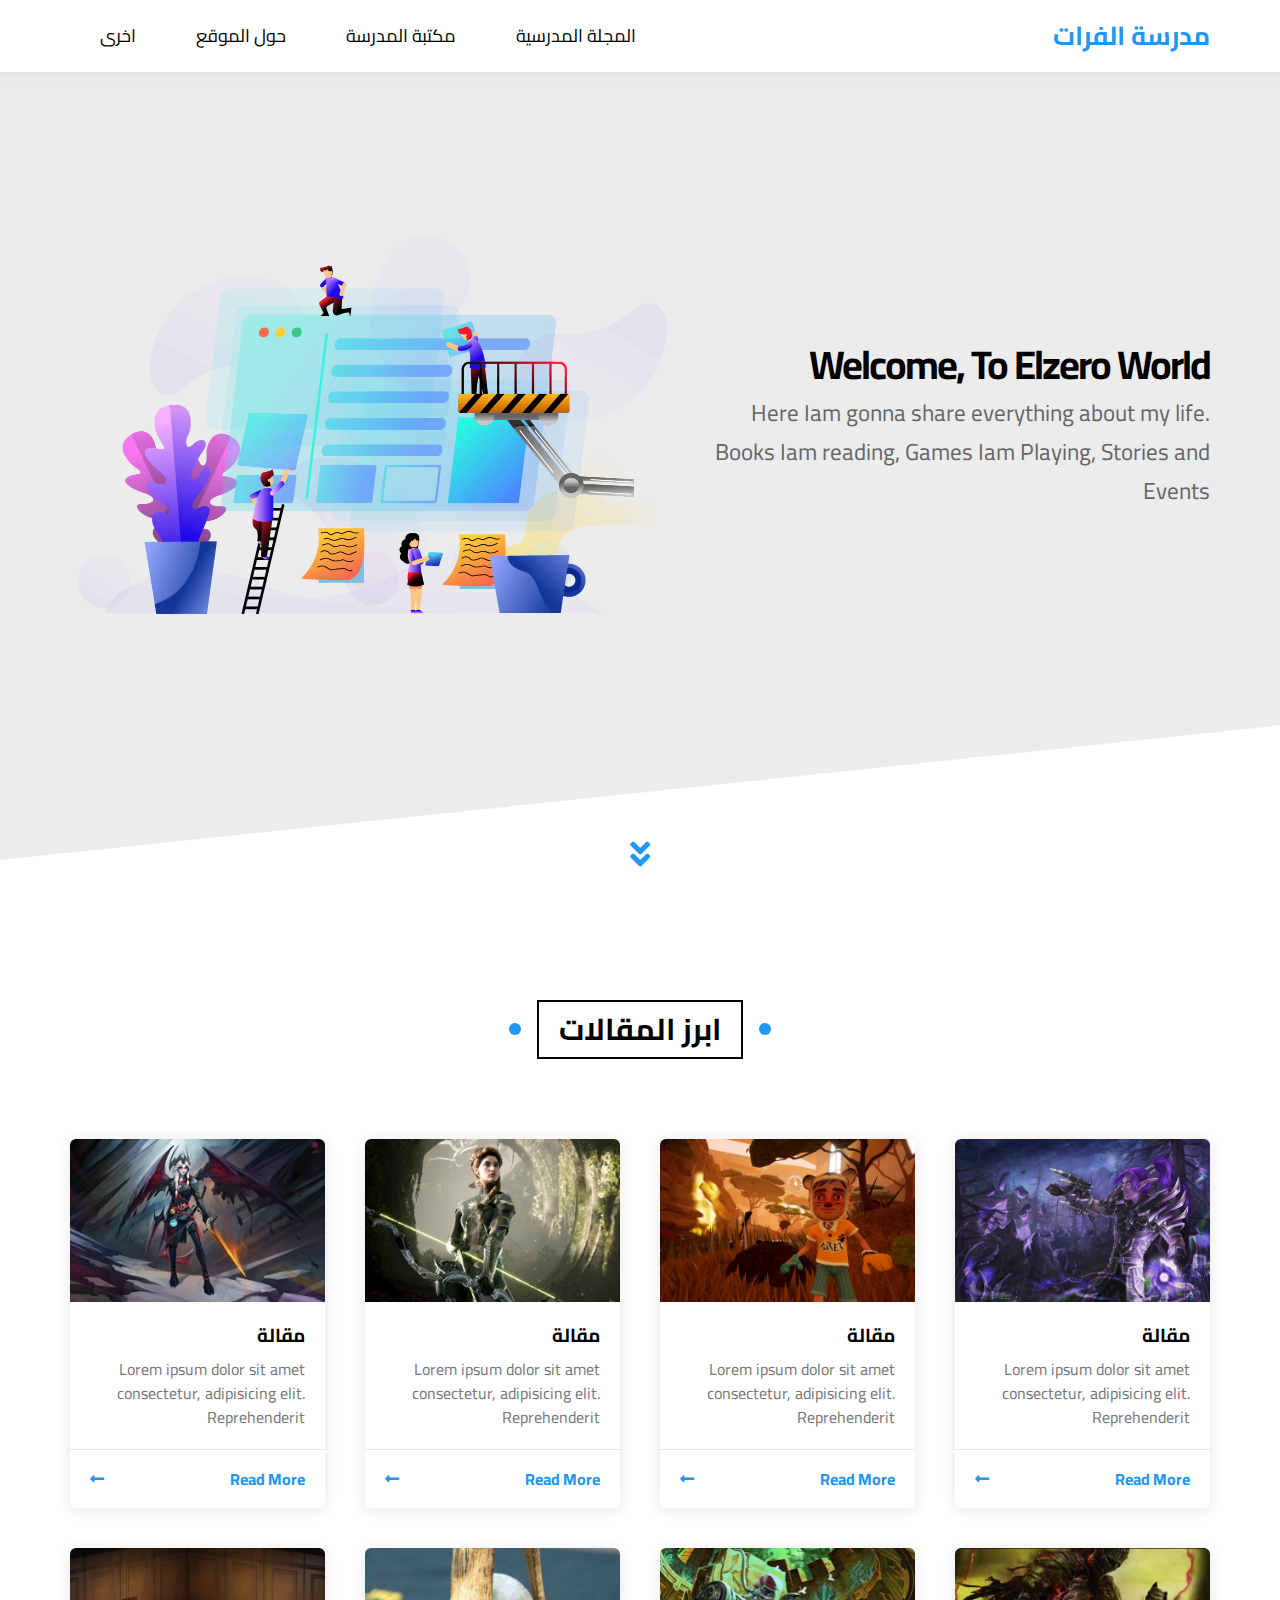
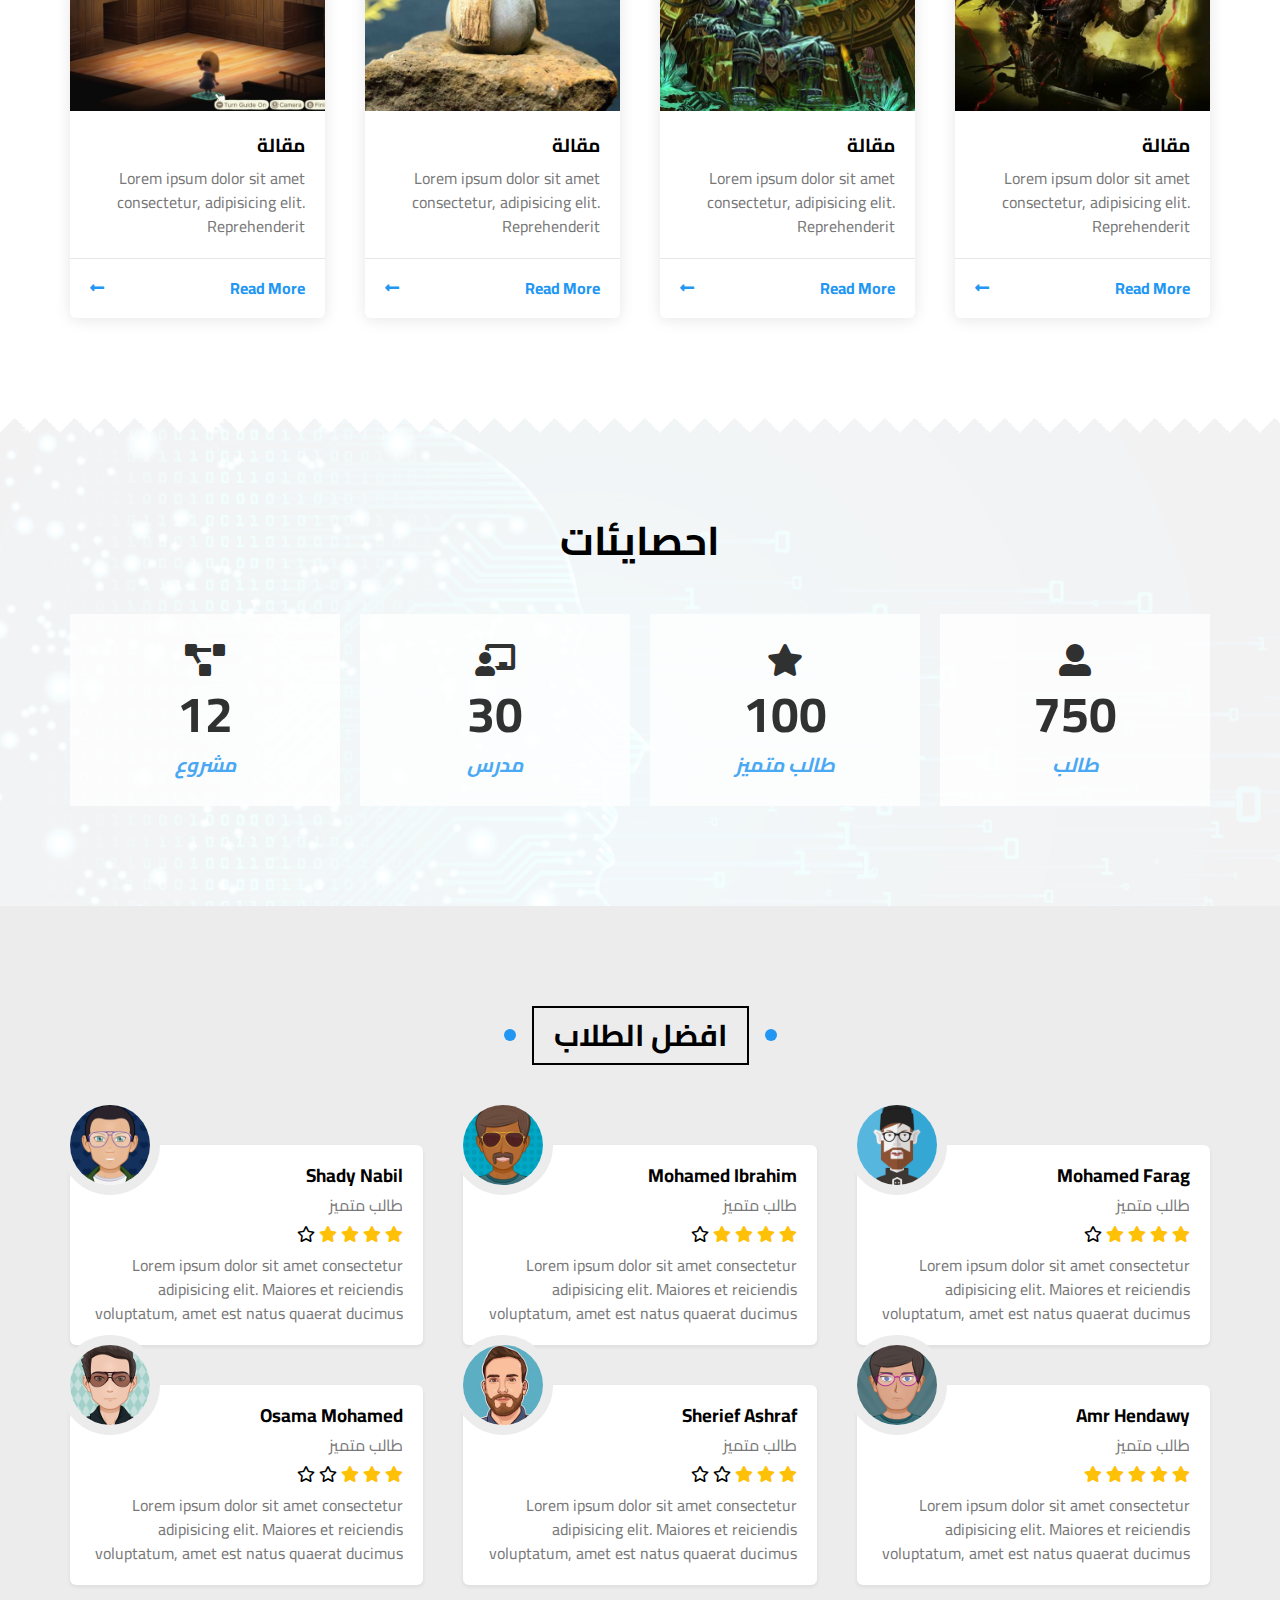
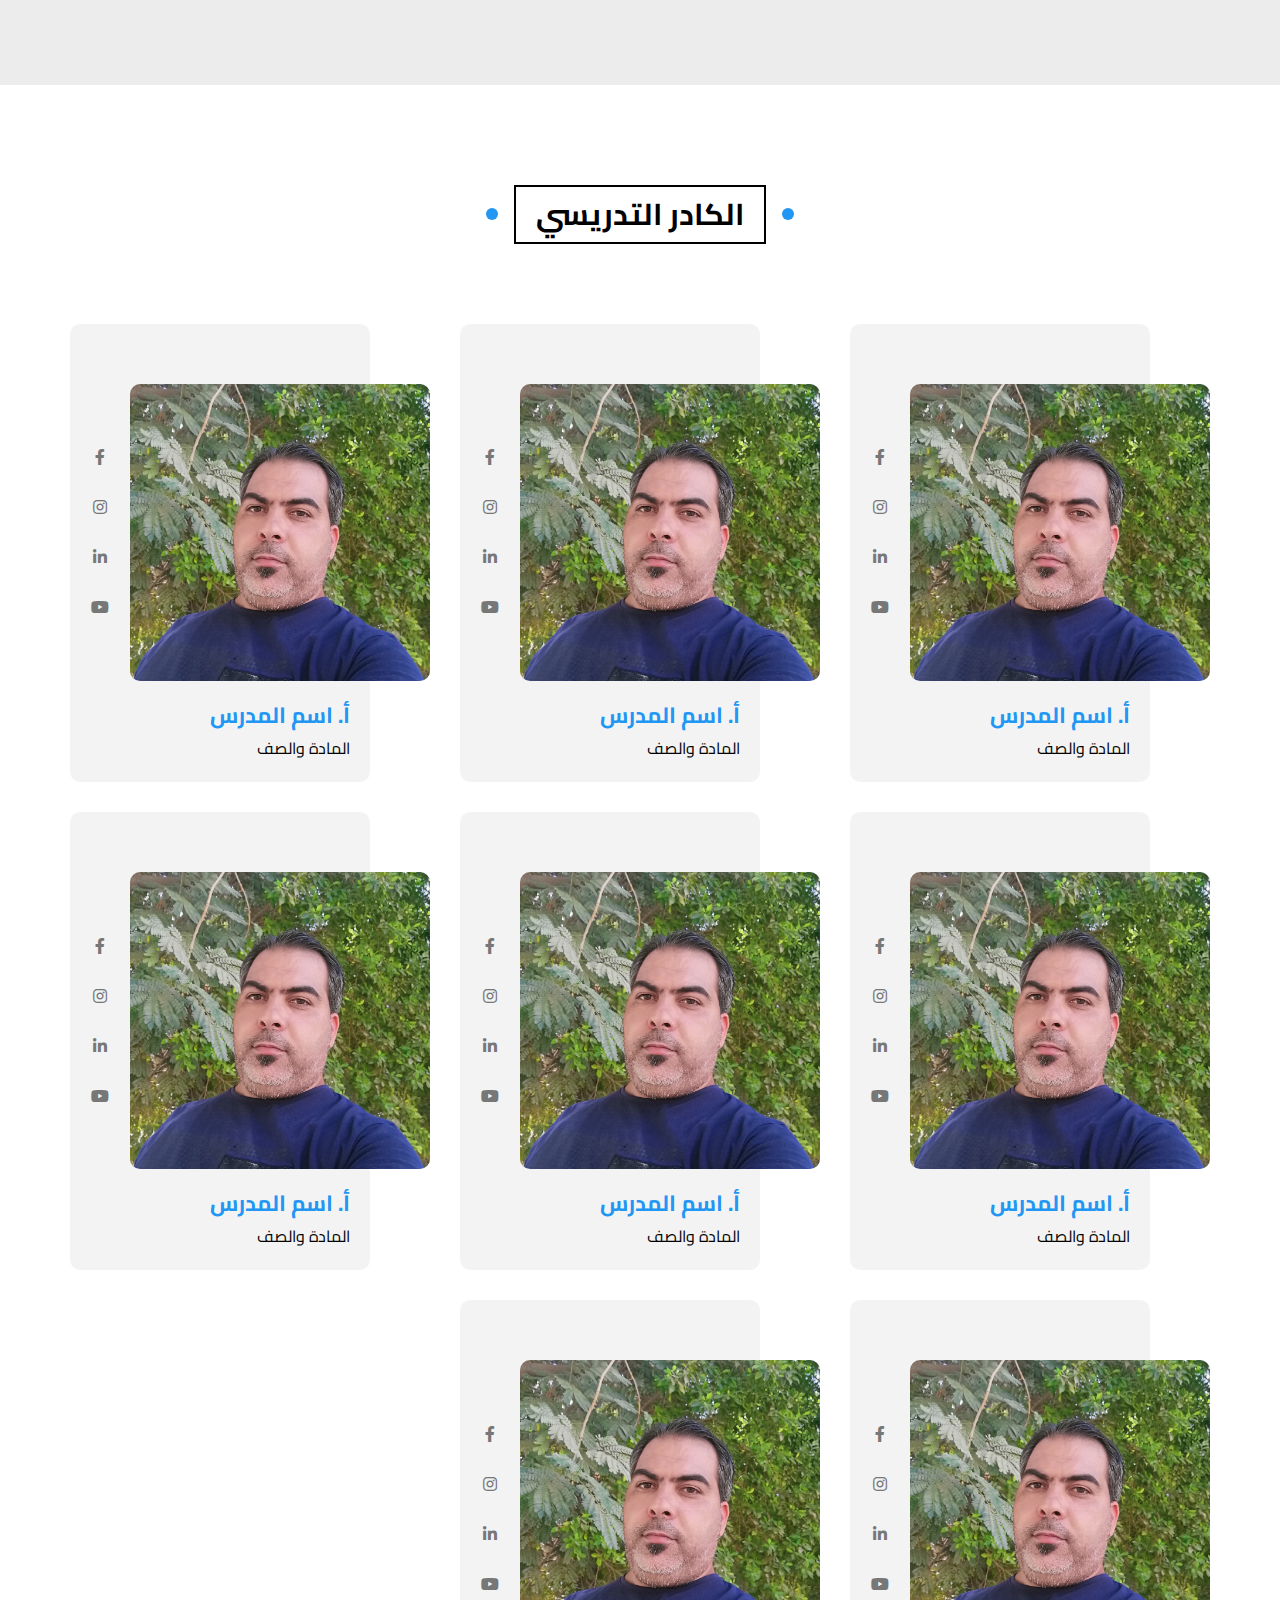
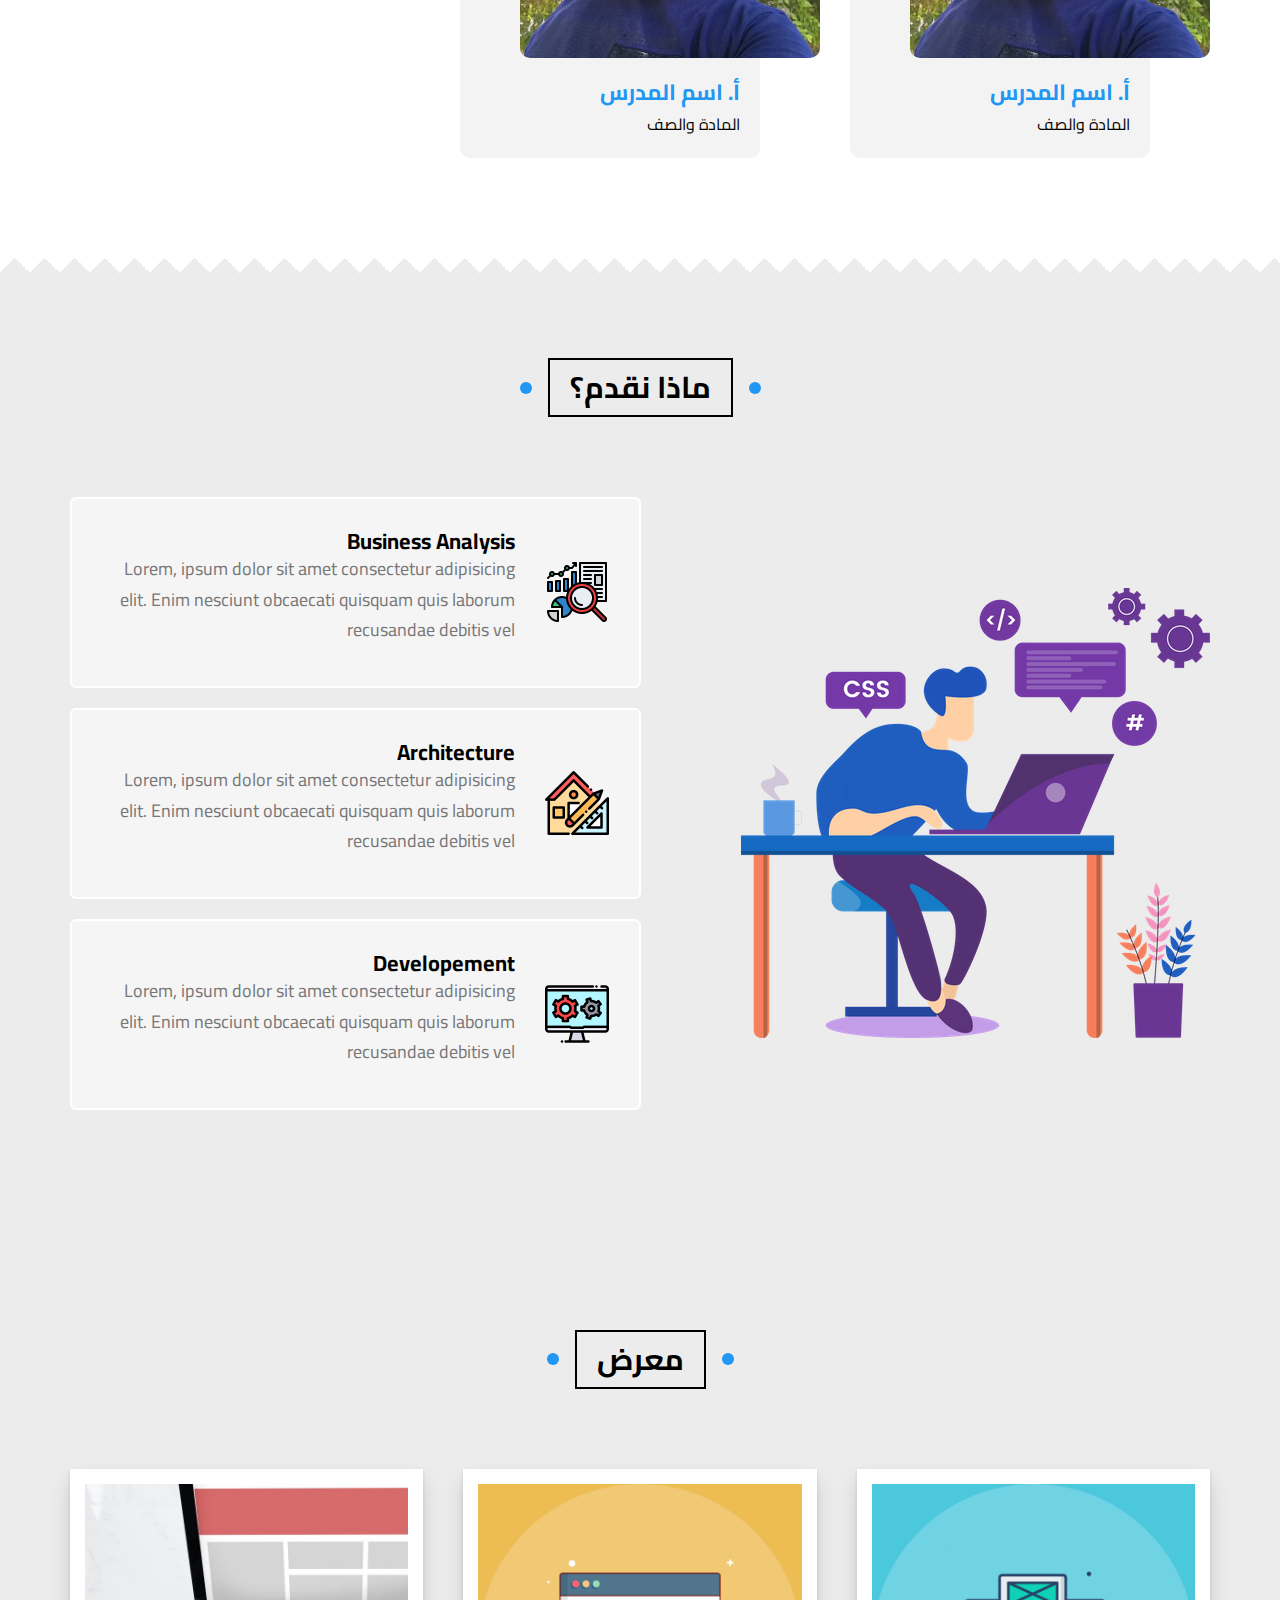
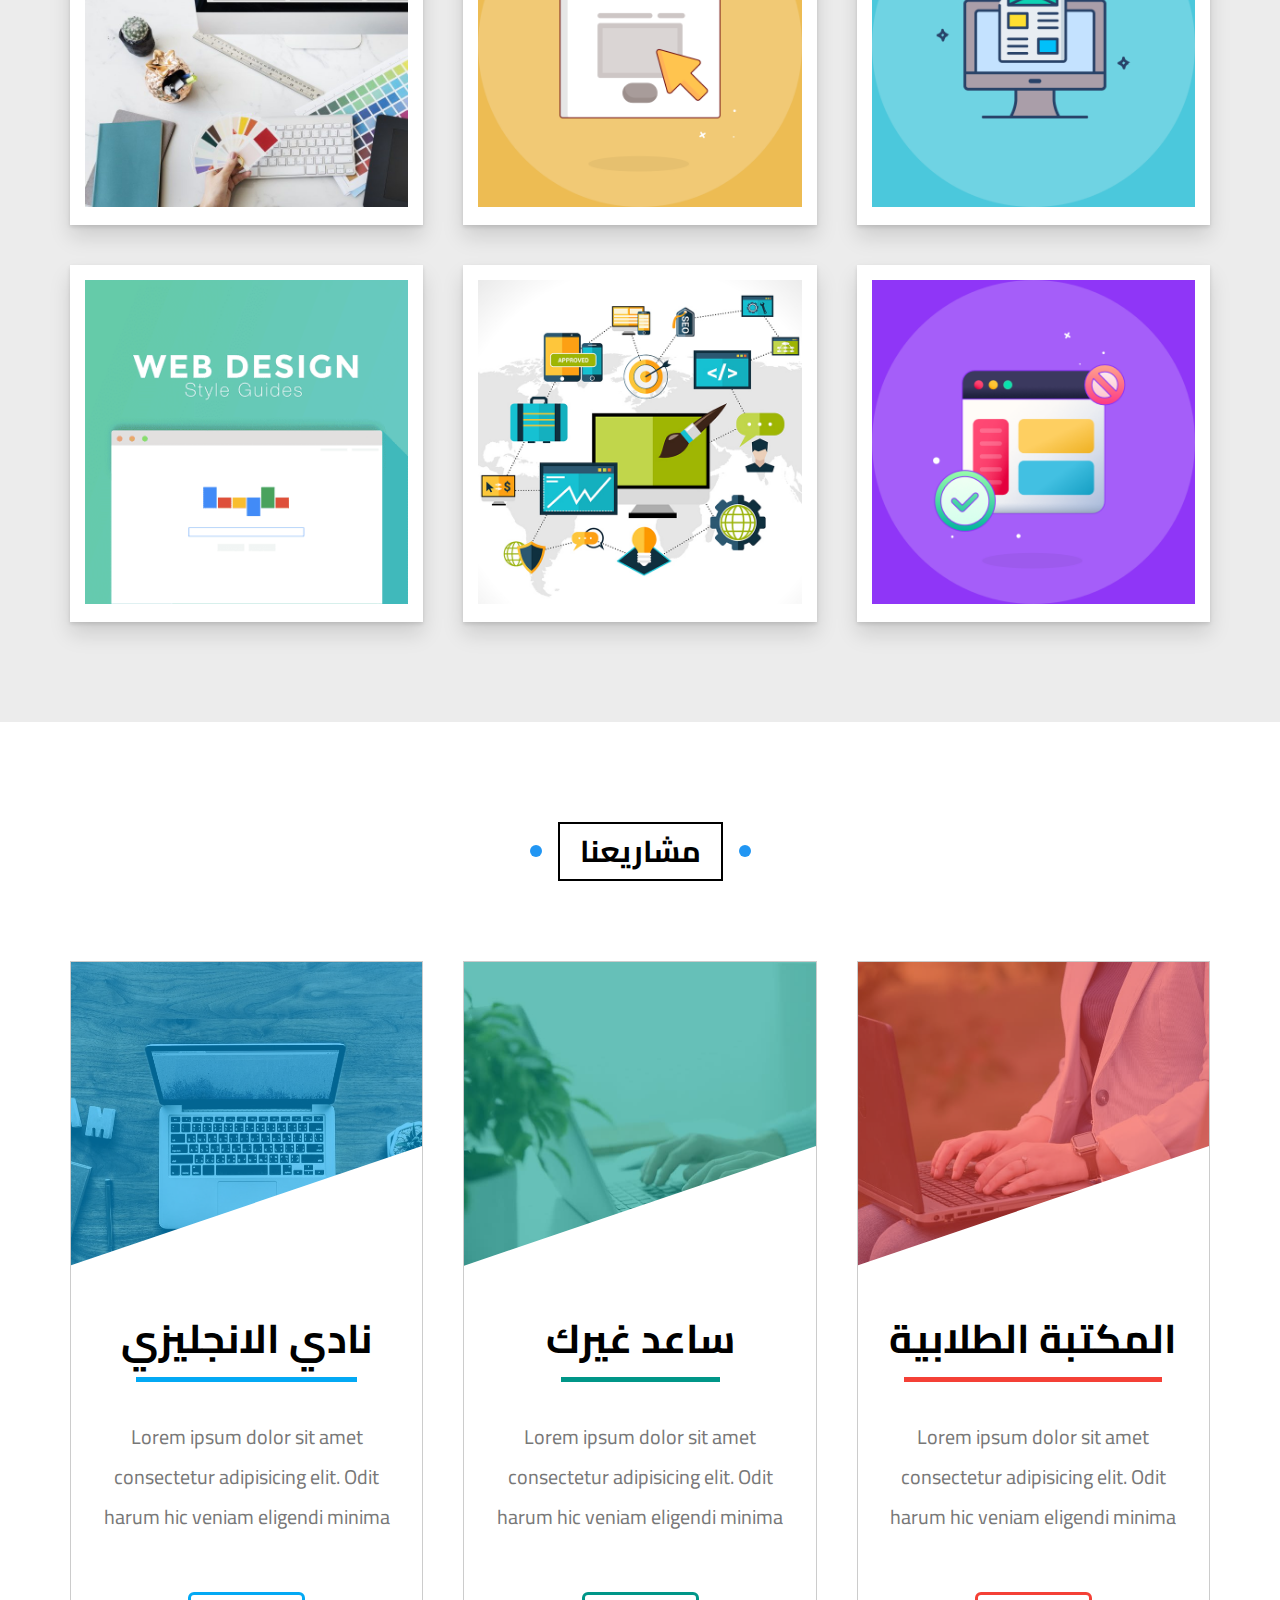
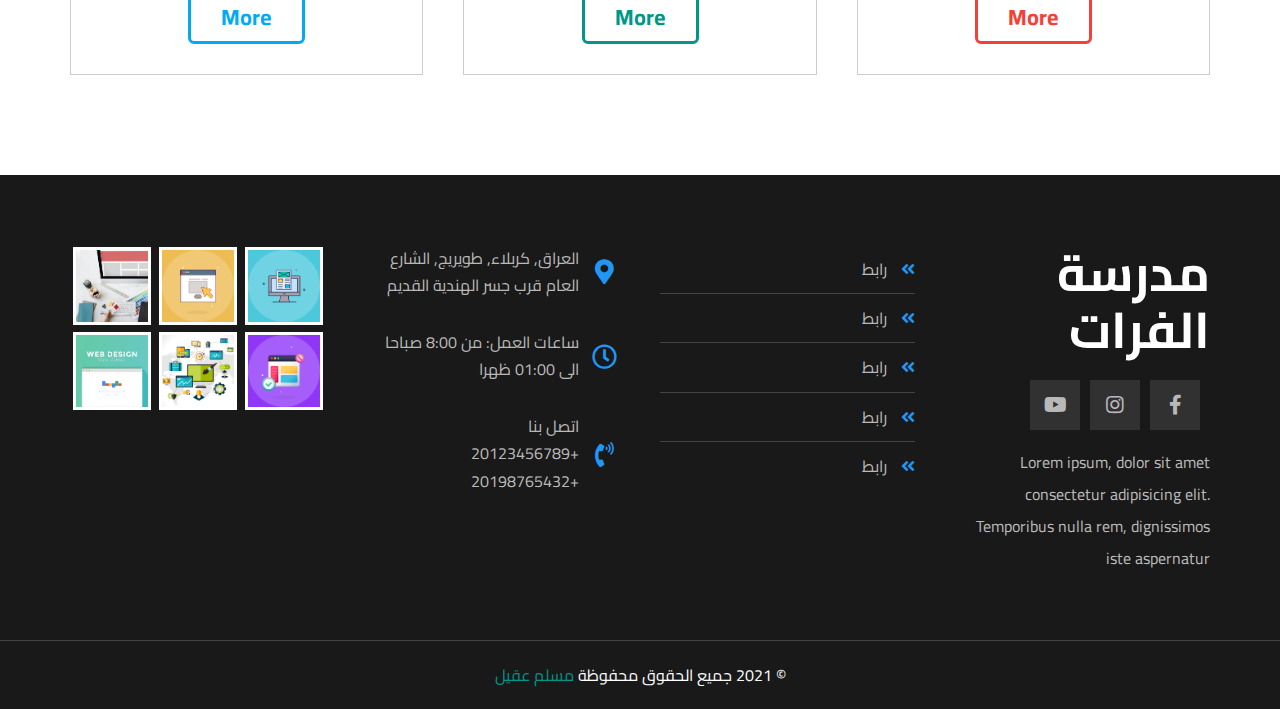
==== index.html @ 368dfa72 "Creat Web Site 0.1" ====
<!DOCTYPE html>
<html lang="en">
  <head>
    <meta charset="UTF-8" />
    <meta http-equiv="X-UA-Compatible" content="IE=edge" />
    <meta name="viewport" content="width=device-width, initial-scale=1.0" />
    <title>مدرسة الفرات</title>
    <link rel="icon" href="imgs/logo.png">
    <link rel="stylesheet" href="css/normalize.css" />
    <link rel="stylesheet" href="css/alfurat.css" />
    <!-- Font Awesome -->
    <link rel="stylesheet" href="css/all.min.css" />
    <!-- Google Fonts -->
    <link rel="preconnect" href="https://fonts.googleapis.com" />
    <link rel="preconnect" href="https://fonts.gstatic.com" crossorigin />
    <link href="https://fonts.googleapis.com/css2?family=Cairo:wght@300;400;700&#038;display=swap" rel="stylesheet" />
  </head>
  <body>
    <!-- Start Header -->
    <div class="header" id="header">
      <div class="container">
        <a class="logo" href="#">مدرسة الفرات</a>
        <ul class="main-nav">
          <li><a href="المجلة المدرسية/index.html">المجلة المدرسية</a></li>
          <li><a href="مكتبة المدرسة/index.html">مكتبة المدرسة</a></li>
          <li><a href="حول الموقع/index.html">حول الموقع</a></li>
          <li>
            <a href="#">اخرى</a>
            <!-- Start Megamenu -->
            <div class="mega-menu">
              <div class="image">
                <img src="imgs/megamenu.png" alt="" />
              </div>
              <ul class="links">
                <li>
                  <a href="#articles"><i class="far fa-clipboard fa-fw"></i> ابرز المقالات</a>
                </li>
                <li>
                  <a href="#stats"><i class="far fa-chart-bar fa-fw"></i> احصائيات</a>
                </li>
                <li>
                  <a href="#testimonials"><i class="far fa-user fa-fw"></i> افضل الطلاب</a>
                </li>
                <li>
                  <a href="#team"><i class="far fa-chalkboard-teacher fa-fw"></i> الكادر التدريسي</a>
                </li>
              </ul>
              <ul class="links">
                <li>
                  <a href="#features"><i class="far fa-clipboard fa-fw"></i> مشاريعنا</a>
                </li>
                <li>
                  <a href="#services"><i class="far fa-building fa-fw"></i> ماذا نقدم</a>
                </li>
                <li>
                  <a href="#gallery"><i class="far fa-clipboard fa-fw"></i> المعرض</a>
                </li>
                <li>
                  <a href="#programmer"><i class="far fa-website fa-fw"></i> حول الموقع</a>
                </li>
              </ul>
            </div>
            <!-- End Megamenu -->
          </li>
        </ul>
      </div>
    </div>
    <!-- End Header -->
    <!-- Start Landing -->
    <div class="landing">
      <div class="container">
        <div class="text">
          <h1>Welcome, To Elzero World</h1>
          <p>Here Iam gonna share everything about my life. Books Iam reading, Games Iam Playing, Stories and Events</p>
        </div>
        <div class="image">
          <img src="imgs/landing-image.png" alt="" />
        </div>
      </div>
      <a href="#articles" class="go-down">
        <i class="fas fa-angle-double-down fa-2x"></i>
      </a>
    </div>
    <!-- End Landing -->
    <!-- Start Articles -->
    <div class="articles" id="articles">
      <h2 class="main-title">ابرز المقالات</h2>
      <div class="container">
        <div class="box">
          <img src="imgs/cat-01.jpg" alt="" />
          <div class="content">
            <h3>مقالة</h3>
            <p>Lorem ipsum dolor sit amet consectetur, adipisicing elit. Reprehenderit</p>
          </div>
          <div class="info">
            <a href="">Read More</a>
            <i class="fas fa-long-arrow-alt-left"></i>
          </div>
        </div>
        <div class="box">
          <img src="imgs/cat-02.jpg" alt="" />
          <div class="content">
            <h3>مقالة</h3>
            <p>Lorem ipsum dolor sit amet consectetur, adipisicing elit. Reprehenderit</p>
          </div>
          <div class="info">
            <a href="">Read More</a>
            <i class="fas fa-long-arrow-alt-left"></i>
          </div>
        </div>
        <div class="box">
          <img src="imgs/cat-03.jpg" alt="" />
          <div class="content">
            <h3>مقالة</h3>
            <p>Lorem ipsum dolor sit amet consectetur, adipisicing elit. Reprehenderit</p>
          </div>
          <div class="info">
            <a href="">Read More</a>
            <i class="fas fa-long-arrow-alt-left"></i>
          </div>
        </div>
        <div class="box">
          <img src="imgs/cat-04.jpg" alt="" />
          <div class="content">
            <h3>مقالة</h3>
            <p>Lorem ipsum dolor sit amet consectetur, adipisicing elit. Reprehenderit</p>
          </div>
          <div class="info">
            <a href="">Read More</a>
            <i class="fas fa-long-arrow-alt-left"></i>
          </div>
        </div>
        <div class="box">
          <img src="imgs/cat-05.jpg" alt="" />
          <div class="content">
            <h3>مقالة</h3>
            <p>Lorem ipsum dolor sit amet consectetur, adipisicing elit. Reprehenderit</p>
          </div>
          <div class="info">
            <a href="">Read More</a>
            <i class="fas fa-long-arrow-alt-left"></i>
          </div>
        </div>
        <div class="box">
          <img src="imgs/cat-06.jpg" alt="" />
          <div class="content">
            <h3>مقالة</h3>
            <p>Lorem ipsum dolor sit amet consectetur, adipisicing elit. Reprehenderit</p>
          </div>
          <div class="info">
            <a href="">Read More</a>
            <i class="fas fa-long-arrow-alt-left"></i>
          </div>
        </div>
        <div class="box">
          <img src="imgs/cat-07.jpg" alt="" />
          <div class="content">
            <h3>مقالة</h3>
            <p>Lorem ipsum dolor sit amet consectetur, adipisicing elit. Reprehenderit</p>
          </div>
          <div class="info">
            <a href="">Read More</a>
            <i class="fas fa-long-arrow-alt-left"></i>
          </div>
        </div>
        <div class="box">
          <img src="imgs/cat-08.jpg" alt="" />
          <div class="content">
            <h3>مقالة</h3>
            <p>Lorem ipsum dolor sit amet consectetur, adipisicing elit. Reprehenderit</p>
          </div>
          <div class="info">
            <a href="">Read More</a>
            <i class="fas fa-long-arrow-alt-left"></i>
          </div>
        </div>
      </div>
    </div>
    <div class="spikes"></div>
    <!-- End Articles -->
    <!-- Start Stats -->
    <div class="stats" id="stats">
      <h2>احصايئات</h2>
      <div class="container">
        <div class="box">
          <i class="fas fa-user-alt fa-2x fa-fw"></i>
          <span class="number">750</span>
          <span class="text">طالب</span>
        </div>
        <div class="box">
          <i class="fas fa-star fa-2x fa-fw"></i>
          <span class="number">100</span>
          <span class="text">طالب متميز</span>
        </div>
        <div class="box">
          <i class="fas fa-chalkboard-teacher fa-2x fa-fw"></i>
          <span class="number">30</span>
          <span class="text">مدرس</span>
        </div>
        <div class="box">
          <i class="fas fa-project-diagram fa-2x fa-fw"></i>
          <span class="number">12</span>
          <span class="text">مشروع</span>
        </div>
      </div>
    </div>
    <!-- End Stats -->
    <!-- Start Testimonials -->
    <div class="testimonials" id="testimonials">
      <h2 class="main-title">افضل الطلاب</h2>
      <div class="container">
        <div class="box">
          <img src="imgs/avatar-01.png" alt="" />
          <h3>Mohamed Farag</h3>
          <span class="title">طالب متميز</span>
          <div class="rate">
            <i class="filled fas fa-star"></i>
            <i class="filled fas fa-star"></i>
            <i class="filled fas fa-star"></i>
            <i class="filled fas fa-star"></i>
            <i class="far fa-star"></i>
          </div>
          <p>
            Lorem ipsum dolor sit amet consectetur adipisicing elit. Maiores et reiciendis voluptatum, amet est natus
            quaerat ducimus
          </p>
        </div>
        <div class="box">
          <img src="imgs/avatar-02.png" alt="" />
          <h3>Mohamed Ibrahim</h3>
          <span class="title">طالب متميز</span>
          <div class="rate">
            <i class="filled fas fa-star"></i>
            <i class="filled fas fa-star"></i>
            <i class="filled fas fa-star"></i>
            <i class="filled fas fa-star"></i>
            <i class="far fa-star"></i>
          </div>
          <p>
            Lorem ipsum dolor sit amet consectetur adipisicing elit. Maiores et reiciendis voluptatum, amet est natus
            quaerat ducimus
          </p>
        </div>
        <div class="box">
          <img src="imgs/avatar-03.png" alt="" />
          <h3>Shady Nabil</h3>
          <span class="title">طالب متميز</span>
          <div class="rate">
            <i class="filled fas fa-star"></i>
            <i class="filled fas fa-star"></i>
            <i class="filled fas fa-star"></i>
            <i class="filled fas fa-star"></i>
            <i class="far fa-star"></i>
          </div>
          <p>
            Lorem ipsum dolor sit amet consectetur adipisicing elit. Maiores et reiciendis voluptatum, amet est natus
            quaerat ducimus
          </p>
        </div>
        <div class="box">
          <img src="imgs/avatar-04.png" alt="" />
          <h3>Amr Hendawy</h3>
          <span class="title">طالب متميز</span>
          <div class="rate">
            <i class="filled fas fa-star"></i>
            <i class="filled fas fa-star"></i>
            <i class="filled fas fa-star"></i>
            <i class="filled fas fa-star"></i>
            <i class="filled fas fa-star"></i>
          </div>
          <p>
            Lorem ipsum dolor sit amet consectetur adipisicing elit. Maiores et reiciendis voluptatum, amet est natus
            quaerat ducimus
          </p>
        </div>
        <div class="box">
          <img src="imgs/avatar-05.png" alt="" />
          <h3>Sherief Ashraf</h3>
          <span class="title">طالب متميز</span>
          <div class="rate">
            <i class="filled fas fa-star"></i>
            <i class="filled fas fa-star"></i>
            <i class="filled fas fa-star"></i>
            <i class="far fa-star"></i>
            <i class="far fa-star"></i>
          </div>
          <p>
            Lorem ipsum dolor sit amet consectetur adipisicing elit. Maiores et reiciendis voluptatum, amet est natus
            quaerat ducimus
          </p>
        </div>
        <div class="box">
          <img src="imgs/avatar-06.png" alt="" />
          <h3>Osama Mohamed</h3>
          <span class="title">طالب متميز</span>
          <div class="rate">
            <i class="filled fas fa-star"></i>
            <i class="filled fas fa-star"></i>
            <i class="filled fas fa-star"></i>
            <i class="far fa-star"></i>
            <i class="far fa-star"></i>
          </div>
          <p>
            Lorem ipsum dolor sit amet consectetur adipisicing elit. Maiores et reiciendis voluptatum, amet est natus
            quaerat ducimus
          </p>
        </div>
      </div>
    </div>
    <!-- End Testimonials -->
    <!-- Start Team -->
    <div class="team" id="team">
      <h2 class="main-title">الكادر التدريسي</h2>
      <div class="container">
        <div class="box">
          <div class="data">
            <img src="imgs/team-01.jpg" alt="" />
            <div class="social">
              <a href="#">
                <i class="fab fa-facebook-f"></i>
              </a>
              <a href="#">
                <i class="fab fa-instagram"></i>
              </a>
              <a href="#">
                <i class="fab fa-linkedin-in"></i>
              </a>
              <a href="#">
                <i class="fab fa-youtube"></i>
              </a>
            </div>
          </div>
          <div class="info">
            <h3>أ. اسم المدرس</h3>
            <p>المادة والصف</p>
          </div>
        </div>
        <div class="box">
          <div class="data">
            <img src="imgs/team-02.jpg" alt="" />
            <div class="social">
              <a href="#">
                <i class="fab fa-facebook-f"></i>
              </a>
              <a href="#">
                <i class="fab fa-instagram"></i>
              </a>
              <a href="#">
                <i class="fab fa-linkedin-in"></i>
              </a>
              <a href="#">
                <i class="fab fa-youtube"></i>
              </a>
            </div>
          </div>
          <div class="info">
            <h3>أ. اسم المدرس</h3>
            <p>المادة والصف</p>
          </div>
        </div>
        <div class="box">
          <div class="data">
            <img src="imgs/team-03.jpg" alt="" />
            <div class="social">
              <a href="#">
                <i class="fab fa-facebook-f"></i>
              </a>
              <a href="#">
                <i class="fab fa-instagram"></i>
              </a>
              <a href="#">
                <i class="fab fa-linkedin-in"></i>
              </a>
              <a href="#">
                <i class="fab fa-youtube"></i>
              </a>
            </div>
          </div>
          <div class="info">
            <h3>أ. اسم المدرس</h3>
            <p>المادة والصف</p>
          </div>
        </div>
        <div class="box">
          <div class="data">
            <img src="imgs/team-04.jpg" alt="" />
            <div class="social">
              <a href="#">
                <i class="fab fa-facebook-f"></i>
              </a>
              <a href="#">
                <i class="fab fa-instagram"></i>
              </a>
              <a href="#">
                <i class="fab fa-linkedin-in"></i>
              </a>
              <a href="#">
                <i class="fab fa-youtube"></i>
              </a>
            </div>
          </div>
          <div class="info">
            <h3>أ. اسم المدرس</h3>
            <p>المادة والصف</p>
          </div>
        </div>
        <div class="box">
          <div class="data">
            <img src="imgs/team-05.png" alt="" />
            <div class="social">
              <a href="#">
                <i class="fab fa-facebook-f"></i>
              </a>
              <a href="#">
                <i class="fab fa-instagram"></i>
              </a>
              <a href="#">
                <i class="fab fa-linkedin-in"></i>
              </a>
              <a href="#">
                <i class="fab fa-youtube"></i>
              </a>
            </div>
          </div>
          <div class="info">
            <h3>أ. اسم المدرس</h3>
            <p>المادة والصف</p>
          </div>
        </div>
        <div class="box">
          <div class="data">
            <img src="imgs/team-06.png" alt="" />
            <div class="social">
              <a href="#">
                <i class="fab fa-facebook-f"></i>
              </a>
              <a href="#">
                <i class="fab fa-instagram"></i>
              </a>
              <a href="#">
                <i class="fab fa-linkedin-in"></i>
              </a>
              <a href="#">
                <i class="fab fa-youtube"></i>
              </a>
            </div>
          </div>
          <div class="info">
            <h3>أ. اسم المدرس</h3>
            <p>المادة والصف</p>
          </div>
        </div>
        <div class="box">
          <div class="data">
            <img src="imgs/team-07.jpg" alt="" />
            <div class="social">
              <a href="#">
                <i class="fab fa-facebook-f"></i>
              </a>
              <a href="#">
                <i class="fab fa-instagram"></i>
              </a>
              <a href="#">
                <i class="fab fa-linkedin-in"></i>
              </a>
              <a href="#">
                <i class="fab fa-youtube"></i>
              </a>
            </div>
          </div>
          <div class="info">
            <h3>أ. اسم المدرس</h3>
            <p>المادة والصف</p>
          </div>
        </div>
        <div class="box">
          <div class="data">
            <img src="imgs/team-08.jpg" alt="" />
            <div class="social">
              <a href="#">
                <i class="fab fa-facebook-f"></i>
              </a>
              <a href="#">
                <i class="fab fa-instagram"></i>
              </a>
              <a href="#">
                <i class="fab fa-linkedin-in"></i>
              </a>
              <a href="#">
                <i class="fab fa-youtube"></i>
              </a>
            </div>
          </div>
          <div class="info">
            <h3>أ. اسم المدرس</h3>
            <p>المادة والصف</p>
          </div>
        </div>
      </div>
    </div>
    <div class="spikes"></div>
    <!-- End Team -->
    <!-- Start Work Steps -->
    <div class="work-steps" id="work-steps">
      <h2 class="main-title">ماذا نقدم؟</h2>
      <div class="container">
        <img src="imgs/work-steps.png" alt="" class="image" />
        <div class="info">
          <div class="box">
            <img src="imgs/work-steps-1.png" alt="" />
            <div class="text">
              <h3>Business Analysis</h3>
              <p>
                Lorem, ipsum dolor sit amet consectetur adipisicing elit. Enim nesciunt obcaecati quisquam quis laborum
                recusandae debitis vel
              </p>
            </div>
          </div>
          <div class="box">
            <img src="imgs/work-steps-2.png" alt="" />
            <div class="text">
              <h3>Architecture</h3>
              <p>
                Lorem, ipsum dolor sit amet consectetur adipisicing elit. Enim nesciunt obcaecati quisquam quis laborum
                recusandae debitis vel
              </p>
            </div>
          </div>
          <div class="box">
            <img src="imgs/work-steps-3.png" alt="" />
            <div class="text">
              <h3>Developement</h3>
              <p>
                Lorem, ipsum dolor sit amet consectetur adipisicing elit. Enim nesciunt obcaecati quisquam quis laborum
                recusandae debitis vel
              </p>
            </div>
          </div>
        </div>
      </div>
    </div>
    <!-- End Work Steps -->
        <!-- Start Gallery -->
        <div class="gallery" id="gallery">
          <h2 class="main-title">معرض</h2>
          <div class="container">
            <div class="box">
              <div class="image">
                <img src="imgs/gallery-01.png" alt="" />
              </div>
            </div>
            <div class="box">
              <div class="image">
                <img src="imgs/gallery-02.png" alt="" />
              </div>
            </div>
            <div class="box">
              <div class="image">
                <img src="imgs/gallery-03.jpg" alt="" />
              </div>
            </div>
            <div class="box">
              <div class="image">
                <img src="imgs/gallery-04.png" alt="" />
              </div>
            </div>
            <div class="box">
              <div class="image">
                <img src="imgs/gallery-05.jpg" alt="" />
              </div>
            </div>
            <div class="box">
              <div class="image">
                <img src="imgs/gallery-06.png" alt="" />
              </div>
            </div>
          </div>
        </div>
        <!-- End Gallery -->
        <!-- Start Features -->
        <div class="features" id="features">
          <h2 class="main-title">مشاريعنا</h2>
          <div class="container">
            <div class="box quality">
              <div class="img-holder"><img src="imgs/features-01.jpg" alt="" /></div>
              <h2>المكتبة الطلابية</h2>
              <p>Lorem ipsum dolor sit amet consectetur adipisicing elit. Odit harum hic veniam eligendi minima</p>
              <a href="#">More</a>
            </div>
            <div class="box time">
              <div class="img-holder"><img src="imgs/features-02.jpg" alt="" /></div>
              <h2>ساعد غيرك</h2>
              <p>Lorem ipsum dolor sit amet consectetur adipisicing elit. Odit harum hic veniam eligendi minima</p>
              <a href="#">More</a>
            </div>
            <div class="box passion">
              <div class="img-holder"><img src="imgs/features-03.jpg" alt="" /></div>
              <h2>نادي الانجليزي</h2>
              <p>Lorem ipsum dolor sit amet consectetur adipisicing elit. Odit harum hic veniam eligendi minima</p>
              <a href="#">More</a>
            </div>
          </div>
        </div>
        <!-- End Features -->
    <!-- Start Discount -->
    <!-- <div class="discount" id="discount">
      <div class="image">
        <div class="content">
          <h2>تواصل معنا عبر البريد الالكتروني</h2>
          <p>
            Lorem ipsum dolor sit amet consectetur, adipisicing elit. Excepturi asperiores consectetur, recusandae
            ratione provident necessitatibus, cumque delectus commodi fuga praesentium beatae. Totam vel similique
            laborum dicta aperiam odit doloribus corporis.
          </p>
          <img src="imgs/discount.png" alt="" />
        </div>
      </div>
      <div class="form">
        <div class="content">
          <h2>تواصل معنا</h2>
          <form action="">
            <input class="input" type="text" placeholder="Your Name" name="name" />
            <input class="input" type="email" placeholder="Your Email" name="email" />
            <input class="input" type="text" placeholder="Your Phone" name="mobile" />
            <textarea class="input" placeholder="Tell Us About Your Needs" name="message"></textarea>
            <input type="submit" value="Send" />
          </form>
        </div>
      </div>
    </div> -->
    <!-- End Discount -->
    <!-- Start Footer -->
    <div class="footer">
      <div class="container">
        <div class="box">
          <h3>مدرسة الفرات</h3>
          <ul class="social">
            <li>
              <a href="https://www.facebook.com/%D9%85%D8%AF%D8%B1%D8%B3%D8%A9-%D8%A7%D9%84%D9%81%D8%B1%D8%A7%D8%AA-%D8%A7%D9%84%D8%A7%D8%B9%D8%AF%D8%A7%D8%AF%D9%8A%D8%A9-100188051780631" class="facebook">
                <i class="fab fa-facebook-f"></i>
              </a>
            </li>
            <li>
              <a href="https://www.instagram.com/shbabuna/" class="instagram">
                <i class="fab fa-instagram"></i>
              </a>
            </li>
            <li>
              <a href="https://www.youtube.com/channel/UCrumUBTdN7PBAeyEuBoOLLw" class="youtube">
                <i class="fab fa-youtube"></i>
              </a>
            </li>
          </ul>
          <p class="text">
            Lorem ipsum, dolor sit amet consectetur adipisicing elit. Temporibus nulla rem, dignissimos iste aspernatur
          </p>
        </div>
        <div class="box">
          <ul class="links">
            <li><a href="#"> رابط</a></li>
            <li><a href="#"> رابط</a></li>
            <li><a href="#"> رابط</a></li>
            <li><a href="#"> رابط</a></li>
            <li><a href="#"> رابط</a></li>
          </ul>
        </div>
        <div class="box">
          <div class="line">
            <i class="fas fa-map-marker-alt fa-fw"></i>
            <div class="info">العراق, كربلاء, طويريج, الشارع العام قرب جسر الهندية القديم</div>
          </div>
          <div class="line">
            <i class="far fa-clock fa-fw"></i>
            <div class="info">ساعات العمل: من 8:00 صباحا الى 01:00 ظهرا</div>
          </div>
          <div class="line">
            <i class="fas fa-phone-volume fa-fw"></i>
            <div class="info">
              <span>اتصل بنا</span>
              <span>+20123456789</span>
              <span>+20198765432</span>
            </div>
          </div>
        </div>
        <div class="box footer-gallery">
          <img src="imgs/gallery-01.png" alt="" />
          <img src="imgs/gallery-02.png" alt="" />
          <img src="imgs/gallery-03.jpg" alt="" />
          <img src="imgs/gallery-04.png" alt="" />
          <img src="imgs/gallery-05.jpg" alt="" />
          <img src="imgs/gallery-06.png" alt="" />
        </div>
      </div>
      <p class="copyright">&copy; 2021 جميع الحقوق محفوظة <span>مسلم عقيل</span></p>
    </div>
    <!-- End Footer -->
  </body>
</html>
---- css/alfurat.css ----
/* Start Global Rules */
* {
    -webkit-box-sizing: border-box;
    -moz-box-sizing: border-box;
    box-sizing: border-box;
  }
  :root {
    --main-color: #2196f3;
    --main-color-alt: #1787e0;
    --shbabuna: #009688;
    --main-transition: 0.3s;
    --main-padding-top: 100px;
    --main-padding-bottom: 100px;
    --section-background: #ececec;
  }
  html {
    scroll-behavior: smooth;
  }
  body {
    font-family: "Cairo", sans-serif;
    direction: rtl;
  }
  a {
    text-decoration: none;
  }
  ul {
    list-style: none;
    margin: 0;
    padding: 0;
  }
  .container {
    padding-left: 15px;
    padding-right: 15px;
    margin-left: auto;
    margin-right: auto;
  }
  /* Small */
  @media (min-width: 768px) {
    .container {
      width: 630px;
    }
  }
  /* Medium */
  @media (min-width: 992px) {
    .container {
      width: 970px;
    }
  }
  /* Large */
  @media (min-width: 1200px) {
    .container {
      width: 1170px;
    }
  }
  .main-title {
    text-transform: uppercase;
    margin: 0 auto 80px;
    border: 2px solid black;
    padding: 10px 20px;
    font-size: 30px;
    width: fit-content;
    position: relative;
    z-index: 1;
    transition: var(--main-transition);
  }
  .main-title::before,
  .main-title::after {
    content: "";
    width: 12px;
    height: 12px;
    background-color: var(--main-color);
    position: absolute;
    border-radius: 50%;
    top: 50%;
    transform: translateY(-50%);
  }
  .main-title::before {
    left: -30px;
  }
  .main-title::after {
    right: -30px;
  }
  .main-title:hover::before {
    z-index: -1;
    animation: left-move 0.5s linear forwards;
  }
  .main-title:hover::after {
    z-index: -1;
    animation: right-move 0.5s linear forwards;
  }
  .main-title:hover {
    color: white;
    border: 2px solid white;
    transition-delay: 0.5s;
  }
  .spikes {
    position: relative;
  }
  .spikes::after {
    content: "";
    position: absolute;
    right: 0;
    width: 100%;
    height: 30px;
    z-index: 1;
    background-image: linear-gradient(135deg, white 25%, transparent 25%),
      linear-gradient(225deg, white 25%, transparent 25%);
    background-size: 30px 30px;
  }
  .dots {
    background-image: url("../imgs/dots.png");
    height: 186px;
    width: 204px;
    background-repeat: no-repeat;
    position: absolute;
  }
  .dots-up {
    top: 200px;
    right: 0;
  }
  .dots-down {
    bottom: 200px;
    left: 0;
  }
  ::-webkit-scrollbar {
    width: 15px;
  }
  div::-webkit-scrollbar {
    width: 10px;
  }
  ::-webkit-scrollbar-track {
    background-color: #f6f6f6;
    box-shadow: 0 0 10px #ddd inset;
  }
  ::-webkit-scrollbar-thumb {
    background-color: #0096877a;
    border-radius: 25px;
    -webkit-border-radius: 25px;
    -moz-border-radius: 25px;
    -ms-border-radius: 25px;
    -o-border-radius: 25px;
}
    ::-webkit-scrollbar-thumb:hover {
      background-color: var(--shbabuna);
  }
  /* End Global Rules */
  /* Start Header */
  .header {
    background-color: white;
    position: relative;
    -webkit-box-shadow: 0 0 10px #ddd;
    -moz-box-shadow: 0 0 10px #ddd;
    box-shadow: 0 0 10px #ddd;
  }
  .header .container {
    display: flex;
    justify-content: space-between;
    align-items: center;
    flex-wrap: wrap;
    position: relative;
  }
  .header .logo {
    color: var(--main-color);
    font-size: 26px;
    font-weight: bold;
    height: 72px;
    display: flex;
    justify-content: center;
    align-items: center;
  }
  @media (max-width: 767px) {
    .header .logo {
      width: 100%;
      height: 50px;
    }
  }
  .header .main-nav {
    display: flex;
  }
  @media (max-width: 767px) {
    .header .main-nav {
      margin: auto;
    }
  }
  .header .main-nav > li:hover .mega-menu {
    opacity: 1;
    z-index: 100;
    top: calc(100% + 1px);
  }
  .header .main-nav > li > a {
    display: flex;
    justify-content: center;
    align-items: center;
    height: 72px;
    position: relative;
    color: black;
    padding: 0 30px;
    overflow: hidden;
    font-size: 18px;
    transition: var(--main-transition);
  }
  @media (max-width: 767px) {
    .header .main-nav > li > a {
      padding: 10px;
      font-size: 14px;
      height: 40px;
    }
  }
  .header .main-nav > li > a::before {
    content: "";
    position: absolute;
    width: 100%;
    height: 4px;
    background-color: var(--main-color);
    top: 0;
    left: 100%;
    transition: var(--main-transition);
  }
  .header .main-nav > li > a:hover {
    color: var(--main-color);
    background-color: #fafafa;
  }
  .header .main-nav > li > a:hover::before {
    left: 0;
  }
  .header .mega-menu {
    position: absolute;
    width: 100%;
    left: 0;
    padding: 30px;
    background-color: white;
    border-bottom: 3px solid var(--main-color);
    z-index: -1;
    display: flex;
    gap: 40px;
    top: calc(100% + 50px);
    opacity: 0;
    transition: top var(--main-transition), opacity var(--main-transition);
  }
  @media (max-width: 767px) {
    .header .mega-menu {
      flex-direction: column;
      gap: 0;
      padding: 5px;
    }
  }
  .header .mega-menu .image img {
    max-width: 100%;
  }
  @media (max-width: 991px) {
    .header .mega-menu .image {
      display: none;
    }
  }
  .header .mega-menu .links {
    min-width: 250px;
    flex: 1;
  }
  .header .mega-menu .links li {
    position: relative;
  }
  .header .mega-menu .links li:not(:last-child) {
    border-bottom: 1px solid #e9e6e6;
  }
  @media (max-width: 767px) {
    .header .mega-menu .links:first-of-type li:last-child {
      border-bottom: 1px solid #e9e6e6;
    }
  }
  .header .mega-menu .links li::before {
    content: "";
    position: absolute;
    right: 0;
    top: 0;
    width: 0;
    height: 100%;
    background-color: #fafafa;
    z-index: -1;
    transition: var(--main-transition);
  }
  .header .mega-menu .links li:hover::before {
    width: 100%;
  }
  .header .mega-menu .links li a {
    color: var(--main-color);
    padding: 15px;
    display: block;
    font-size: 18px;
    font-weight: bold;
  }
  .header .mega-menu .links li a i {
    margin-left: 10px;
  }
  /* End Header */
  /* Start Landing */
  .landing {
    position: relative;
  }
  .landing::before {
    content: "";
    position: absolute;
    left: 0;
    top: -40px;
    width: 100%;
    height: 100%;
    background-color: #ececec;
    z-index: -1;
    transform: skewY(-6deg);
    transform-origin: top left;
  }
  .landing .container {
    min-height: calc(100vh - 72px);
    display: flex;
    align-items: center;
    padding-bottom: 120px;
  }
  .landing .text {
    flex: 1;
  }
  @media (max-width: 991px) {
    .landing .text {
      text-align: center;
    }
  }
  .landing .text h1 {
    font-size: 40px;
    margin: 0;
    letter-spacing: -2px;
  }
  @media (max-width: 767px) {
    .landing .text h1 {
      font-size: 28px;
    }
  }
  .landing .text p {
    font-size: 23px;
    line-height: 1.7;
    margin: 5px 0 0;
    color: #666;
    max-width: 500px;
  }
  @media (max-width: 991px) {
    .landing .text p {
      margin: 10px auto;
    }
  }
  @media (max-width: 767px) {
    .landing .text p {
      font-size: 18px;
    }
  }
  .landing .image img {
    position: relative;
    width: 600px;
    animation: up-and-down 5s linear infinite;
  }
  @media (max-width: 991px) {
    .landing .image {
      display: none;
    }
  }
  .landing .go-down {
    color: var(--main-color);
    position: absolute;
    bottom: 30px;
    left: 50%;
    transform: translateX(-50%);
    transition: var(--main-transition);
  }
  .landing .go-down:hover {
    color: var(--main-color-alt);
  }
  .landing .go-down i {
    animation: bouncing 1.5s infinite;
  }
  /* End Landing */
  /* Start Articles */
  .articles {
    padding-top: var(--main-padding-top);
    padding-bottom: var(--main-padding-bottom);
    position: relative;
  }
  .articles .container {
    display: grid;
    grid-template-columns: repeat(auto-fill, minmax(250px, 1fr));
    gap: 40px;
  }
  .articles .box {
    box-shadow: 0 2px 15px rgb(0 0 0 / 10%);
    background-color: white;
    border-radius: 6px;
    overflow: hidden;
    transition: transform var(--main-transition), box-shadow var(--main-transition);
  }
  .articles .box:hover {
    transform: translateY(-10px);
    box-shadow: 0 2px 15px rgb(0 0 0 / 20%);
  }
  .articles .box img {
    width: 100%;
    max-width: 100%;
  }
  .articles .box .content {
    padding: 20px;
  }
  .articles .box .content h3 {
    margin: 0;
  }
  .articles .box .content p {
    margin: 10px 0 0;
    line-height: 1.5;
    color: #777;
  }
  .articles .box .info {
    padding: 20px;
    border-top: 1px solid #e6e6e7;
    display: flex;
    justify-content: space-between;
    align-items: center;
  }
  .articles .box .info a {
    color: var(--main-color);
    font-weight: bold;
  }
  .articles .box .info i {
    color: var(--main-color);
  }
  .articles .box:hover .info i {
    animation: moving-arrow 0.6s linear infinite;
    -webkit-animation: moving-arrow 0.6s linear infinite;
}
  /* End Articles */
  /* Start Gallery */
  .gallery {
    padding-top: var(--main-padding-top);
    padding-bottom: var(--main-padding-bottom);
    position: relative;
    background-color: var(--section-background);
  }
  .gallery .container {
    display: grid;
    grid-template-columns: repeat(auto-fill, minmax(300px, 1fr));
    gap: 40px;
  }
  .gallery .box {
    padding: 15px;
    background-color: white;
    box-shadow: 0px 12px 20px 0px rgb(0 0 0 / 13%), 0px 2px 4px 0px rgb(0 0 0 / 12%);
  }
  .gallery .box .image {
    position: relative;
    overflow: hidden;
  }
  .gallery .box .image::before {
    content: "";
    position: absolute;
    top: 50%;
    left: 50%;
    transform: translate(-50%, -50%);
    background-color: rgb(255 255 255 / 20%);
    width: 0;
    height: 0;
    opacity: 0;
    z-index: 2;
  }
  .gallery .box .image:hover::before {
    animation: flashing 0.7s;
  }
  .gallery .box img {
    max-width: 100%;
    transition: var(--main-transition);
  }
  .gallery .box .image:hover img {
    transform: rotate(5deg) scale(1.1);
  }
  /* End Gallery */
  /* Start Features */
  .features {
    padding-top: var(--main-padding-top);
    padding-bottom: var(--main-padding-bottom);
    position: relative;
    background-color: white;
  }
  .features .container {
    display: grid;
    grid-template-columns: repeat(auto-fill, minmax(300px, 1fr));
    gap: 40px;
  }
  .features .box {
    text-align: center;
    border: 1px solid #ccc;
  }
  .features .box .img-holder {
    position: relative;
    overflow: hidden;
  }
  .features .box .img-holder::before {
    content: "";
    position: absolute;
    left: 0;
    top: -1px;
    width: 100%;
    height: 100%;
  }
  .features .box .img-holder::after {
    content: "";
    position: absolute;
    bottom: 0;
    right: 0;
    border-style: solid;
    border-width: 0px 0px 170px 500px;
    border-color: transparent transparent white transparent;
    transition: var(--main-transition);
  }
  .features .box .img-holder img {
    max-width: 100%;
  }
  .features .box:hover .img-holder::after {
    border-width: 170px 500px 170px 0;
  }
  .features .box h2 {
    position: relative;
    font-size: 40px;
    margin: auto;
    width: fit-content;
  }
  .features .box h2::after {
    content: "";
    position: absolute;
    bottom: -20px;
    left: 15px;
    height: 5px;
    width: calc(100% - 30px);
  }
  .features .box p {
    line-height: 2;
    font-size: 20px;
    margin: 30px 0;
    padding: 25px;
    color: #777;
  }
  .features .box a {
    display: block;
    border: 3px solid transparent;
    width: fit-content;
    margin: 0 auto 30px;
    font-weight: bold;
    font-size: 22px;
    padding: 10px 30px;
    border-radius: 6px;
    transition: var(--main-transition);
  }
  .features .quality .img-holder::before {
    background-color: rgb(244 64 54 / 60%);
  }
  .features .quality h2::after {
    background-color: #f44036;
  }
  .features .quality a {
    color: #f44036;
    border-color: #f44036;
    background: linear-gradient(to right, #f44036 50%, white 50%);
    background-size: 200% 100%;
    background-position: right bottom;
  }
  .features .time .img-holder::before {
    background-color: rgb(0 150 136 / 60%);
  }
  .features .time h2::after {
    background-color: #009688;
  }
  .features .time a {
    color: #009688;
    border-color: #009688;
    background: linear-gradient(to right, #009688 50%, white 50%);
    background-size: 200% 100%;
    background-position: right bottom;
  }
  .features .passion .img-holder::before {
    background-color: rgb(3 169 244 / 60%);
  }
  .features .passion h2::after {
    background-color: #03a9f4;
  }
  .features .passion a {
    color: #03a9f4;
    border-color: #03a9f4;
    background: linear-gradient(to right, #03a9f4 50%, white 50%);
    background-size: 200% 100%;
    background-position: right bottom;
  }
  .features .box:hover a {
    background-position: left bottom;
    color: white;
  }
  /* End Features */
  /* Start Testimonials */
  .testimonials {
    padding-top: var(--main-padding-top);
    padding-bottom: var(--main-padding-bottom);
    position: relative;
    background-color: var(--section-background);
  }
  .testimonials .container {
    display: grid;
    grid-template-columns: repeat(auto-fill, minmax(300px, 1fr));
    gap: 40px;
  }
  .testimonials .box {
    padding: 20px;
    background-color: white;
    box-shadow: 0 2px 4px rgb(0 0 0 / 7%);
    border-radius: 6px;
    position: relative;
  }
  .testimonials .box img {
    position: absolute;
    left: -10px;
    top: -50px;
    width: 100px;
    height: 100px;
    border-radius: 50%;
    border: 10px solid var(--section-background);
  }
  .testimonials .box h3 {
    margin: 0 0 10px;
  }
  .testimonials .box .title {
    color: #777;
    margin-bottom: 10px;
    display: block;
  }
  .testimonials .box .rate .filled {
    color: #ffc107;
  }
  .testimonials .box p {
    line-height: 1.5;
    color: #777;
    margin-top: 10px;
    margin-bottom: 0;
  }
  /* End Testimonials */
  /* Start Team */
  .team {
    padding-top: var(--main-padding-top);
    padding-bottom: var(--main-padding-bottom);
    position: relative;
  }
  .team .container {
    display: grid;
    grid-template-columns: repeat(auto-fill, minmax(300px, 1fr));
    gap: 30px;
  }
  .team .box {
    position: relative;
  }
  .team .box::before,
  .team .box::after {
    content: "";
    background-color: #f3f3f3;
    position: absolute;
    left: 0;
    top: 0;
    height: 100%;
    border-radius: 10px;
    transition: var(--main-transition);
  }
  .team .box::before {
    width: calc(100% - 60px);
    z-index: -2;
  }
  .team .box::after {
    z-index: -1;
    background-color: #e4e4e4;
    width: 0;
  }
  .team .box:hover::after {
    width: calc(100% - 60px);
  }
  .team .box .data {
    display: flex;
    align-items: center;
    padding-top: 60px;
  }
  .team .box .data img {
    width: calc(100% - 60px);
    transition: var(--main-transition);
    border-radius: 10px;
  }
  .team .box:hover img {
    filter: grayscale(100%);
  }
  .team .box .data .social {
    width: 60px;
    display: flex;
    flex-direction: column;
    align-items: center;
    gap: 20px;
  }
  .team .box .data .social a {
    width: 60px;
    height: 30px;
    display: flex;
    justify-content: center;
    align-items: center;
  }
  .team .box .data .social a:hover .fa-facebook-f {
    color: #1877f2;
  }
  .team .box .data .social a:hover .fa-instagram {
    color: #fd1d1d;
  }
  .team .box .data .social a:hover .fa-linkedin-in {
    color: #0077b5;
  }
  .team .box .data .social a:hover .fa-youtube {
    color: #ff0000;
  }
  .team .box .data .social i {
    color: #777;
    transition: var(--main-transition);
  }
  .team .box .info {
    padding-right: 80px;
  }
  .team .box .info h3 {
    margin-bottom: 0;
    color: var(--main-color);
    font-size: 22px;
    transition: var(--main-transition);
  }
  .team .box .info p {
    margin-top: 10px;
    margin-bottom: 25px;
  }
  .team .box:hover .info h3 {
    color: #777;
  }
  /* End Team */
  /* Start Services */
  .services {
    padding-top: var(--main-padding-top);
    padding-bottom: var(--main-padding-bottom);
    position: relative;
    background-color: var(--section-background);
  }
  .services .container {
    display: grid;
    grid-template-columns: repeat(auto-fill, minmax(300px, 1fr));
    gap: 40px;
  }
  .services .box {
    background-color: white;
    box-shadow: 0 12px 20px 0 rgb(0 0 0 / 13%), 0 2px 4px 0 rgb(0 0 0 / 12%);
    counter-increment: services;
    transition: var(--main-transition);
    position: relative;
  }
  .services .box::before {
    content: "";
    left: 50%;
    transform: translateX(-50%);
    height: 3px;
    top: -3px;
    background-color: var(--main-color);
    position: absolute;
    width: 0;
    transition: var(--main-transition);
  }
  .services .box:hover {
    transform: translateY(-10px);
  }
  .services .box:hover::before {
    width: 100%;
  }
  .services .box > i {
    margin: 30px auto 20px;
    display: block;
    text-align: center;
    color: #d5d5d5;
  }
  .services .box > h3 {
    text-align: center;
    margin: 20px 0 40px;
    font-size: 25px;
    color: var(--main-color);
  }
  .services .box .info {
    padding: 15px;
    position: relative;
    background-color: #f9f9f9;
    text-align: left;
  }
  .services .box .info::before {
    content: "0" counter(services);
    position: absolute;
    background-color: var(--main-color);
    color: white;
    right: 0;
    top: 0;
    height: 100%;
    width: 80px;
    font-size: 30px;
    font-weight: bold;
    display: flex;
    justify-content: center;
    align-items: center;
    padding-left: 15px;
  }
  .services .box .info::after {
    content: "";
    position: absolute;
    background-color: #d5d5d5;
    top: 0;
    right: 80px;
    width: 50px;
    height: calc(100% + 0.4px);
    transform: skewX(-30deg);
  }
  .services .box .info a {
    color: var(--main-color);
  }
  /* End Services */
  /* Start Skills */
  .our-skills {
    padding-top: var(--main-padding-top);
    padding-bottom: var(--main-padding-bottom);
    position: relative;
  }
  .our-skills .container {
    display: flex;
    align-items: center;
  }
  @media (max-width: 991px) {
    .our-skills img {
      display: none;
    }
  }
  .our-skills .skills {
    flex: 1;
  }
  .our-skills .skill h3 {
    display: flex;
    justify-content: space-between;
    align-items: center;
  }
  .our-skills .skill h3 span {
    font-size: 12px;
    border: 1px solid #ccc;
    padding: 3px 5px;
    border-radius: 4px;
    color: var(--main-color);
  }
  .our-skills .skill .the-progress {
    height: 30px;
    background-color: #eee;
    position: relative;
  }
  .our-skills .skill .the-progress span {
    position: absolute;
    right: 0;
    top: 0;
    height: 100%;
    background-color: var(--main-color);
    transition: width 0.3s linear;
    -webkit-transition: width 0.3s linear;
    -moz-transition: width 0.3s linear;
    -ms-transition: width 0.3s linear;
    -o-transition: width 0.3s linear;
}
  /* End Skills */
  /* Start Work Steps */
  .work-steps {
    padding-top: var(--main-padding-top);
    padding-bottom: var(--main-padding-bottom);
    position: relative;
    background-color: var(--section-background);
  }
  .work-steps .container {
    display: flex;
    align-items: center;
    justify-content: space-between;
  }
  @media (max-width: 991px) {
    .work-steps .container {
      flex-direction: column;
    }
  }
  .work-steps .image {
    max-width: 100%;
    margin-left: 100px;
  }
  @media (max-width: 991px) {
    .work-steps .image {
      margin: 50px 0 0;
    }
  }
  .work-steps .info .box {
    background-color: #f6f5f5;
    padding: 30px;
    margin-bottom: 20px;
    border-radius: 6px;
    display: flex;
    align-items: center;
    border: 2px solid white;
    position: relative;
    z-index: 1;
  }
  @media (max-width: 767px) {
    .work-steps .info .box {
      flex-direction: column;
      text-align: center;
    }
  }
  .work-steps .info .box::before {
    content: "";
    right: 50%;
    top: 50%;
    position: absolute;
    width: 0;
    left: 0;
    transform: translate(-50%, -50%);
    background-color: #ededed;
    z-index: -1;
    transition: var(--main-transition);
  }
  .work-steps .info .box:hover::before {
    width: 100%;
    height: 100%;
  }
  .work-steps .info .box img {
    width: 64px;
    margin-left: 30px;
  }
  @media (max-width: 767px) {
    .work-steps .info .box img {
      margin: 30px 0 0;
    }
  }
  .work-steps .info .box h3 {
    margin: 0;
    font-size: 22px;
  }
  .work-steps .info .box p {
    color: #777;
    line-height: 1.7;
    margin: 0 0 10px;
    font-size: 18px;
  }
  /* End Work Steps */
  /* Start Events */
  .events {
    padding-top: var(--main-padding-top);
    padding-bottom: var(--main-padding-bottom);
    position: relative;
  }
  .events .container {
    display: flex;
    align-items: center;
    flex-wrap: wrap;
  }
  .events img {
    max-width: 450px;
  }
  @media (max-width: 991px) {
    .events img {
      display: none;
    }
  }
  .events .info {
    flex: 1;
  }
  .events .info .time {
    display: flex;
    align-items: center;
    margin: 20px auto;
    gap: 10px;
    justify-content: center;
  }
  .events .info .time .unit {
    border: 1px solid #d4d4d4;
    border-radius: 6px;
    text-align: center;
    width: 75px;
    transition: var(--main-transition);
  }
  .events .info .time .unit span {
    display: block;
    transition: var(--main-transition);
  }
  .events .info .time .unit span:first-child {
    font-size: 35px;
    padding: 15px;
    color: var(--main-color);
    font-weight: bold;
  }
  .events .info .time .unit span:last-child {
    padding: 8px 10px;
    font-size: 13px;
    border-top: 1px solid #d4d4d4;
  }
  .events .info .time .unit:hover,
  .events .info .time .unit:hover span:last-child {
    border-color: var(--main-color);
  }
  .events .title {
    text-align: center;
    margin: 40px 0 0;
    font-size: 30px;
  }
  .events .description {
    text-align: center;
    line-height: 1.7;
    font-size: 19px;
    color: #777;
  }
  .events .subscribe {
    width: 100%;
    margin-top: 50px;
  }
  .events .subscribe form {
    width: 600px;
    margin: 20px auto;
    padding: 30px 40px;
    background-color: #f6f5f5;
    border-radius: 50px;
    display: flex;
    gap: 20px;
  }
  @media (max-width: 767px) {
    .events .subscribe form {
      max-width: 100%;
      padding: 20px;
      flex-direction: column;
      border-radius: 0;
    }
  }
  .events .subscribe form input[type="email"] {
    padding: 20px;
    border-radius: 50px;
    border: none;
    flex: 1;
    caret-color: var(--main-color);
  }
  @media (max-width: 767px) {
    .events .subscribe form input[type="email"] {
      border-radius: 0;
    }
  }
  .events .subscribe form input[type="email"]:focus {
    outline: none;
  }
  .events .subscribe form input[type="email"]::placeholder {
    transition: opacity var(--main-transition);
  }
  .events .subscribe form input[type="email"]:focus::placeholder {
    opacity: 0;
  }
  .events .subscribe form input[type="submit"] {
    border-radius: 50px;
    border: none;
    background-color: var(--main-color);
    color: white;
    font-weight: bold;
    padding: 20px;
    cursor: pointer;
    transition: var(--main-transition);
  }
  @media (max-width: 767px) {
    .events .subscribe form input[type="submit"] {
      border-radius: 0;
    }
  }
  .events .subscribe form input[type="submit"]:hover {
    background-color: var(--main-color-alt);
  }
  /* End Events */
  /* Start Pricing */
  .pricing {
    padding-top: var(--main-padding-top);
    padding-bottom: var(--main-padding-bottom);
    position: relative;
    background-color: var(--section-background);
  }
  .pricing .container {
    display: grid;
    grid-template-columns: repeat(auto-fill, minmax(300px, 1fr));
    gap: 30px;
  }
  .pricing .box {
    position: relative;
    box-shadow: 0 12px 20px 0 rgb(0 0 0 / 13%), 0 2px 4px 0 rgb(0 0 0 / 12%);
    transition: var(--main-transition);
    background: white;
    text-align: center;
    z-index: 1;
  }
  .pricing .box::before,
  .pricing .box::after {
    content: "";
    width: 0;
    height: 50%;
    background-color: #f6f6f6;
    position: absolute;
    z-index: -1;
    transition: var(--main-transition);
  }
  .pricing .box::before {
    right: 0;
    top: 0;
  }
  .pricing .box::after {
    left: 0;
    bottom: 0;
  }
  .pricing .box:hover::before,
  .pricing .box:hover::after {
    width: 100%;
  }
  @media (min-width: 1200px) {
    .pricing .box.popular {
      top: -20px;
    }
  }
  .pricing .box.popular .label {
    position: absolute;
    writing-mode: vertical-rl;
    background-color: var(--main-color);
    color: white;
    font-weight: bold;
    padding: 10px 10px 35px 10px;
    font-size: 18px;
    left: 20px;
    width: 40px;
  }
  .pricing .box.popular .label::before {
    content: "";
    position: absolute;
    bottom: 0;
    left: 0;
    border-style: solid;
    border-color: transparent transparent white;
    border-width: 20px;
  }
  .pricing .box .title {
    font-weight: bold;
    margin: 30px 0;
    font-size: 25px;
    letter-spacing: -1px;
  }
  .pricing .box img {
    width: 80px;
    margin-bottom: 30px;
  }
  .pricing .box .price {
    margin-bottom: 20px;
  }
  .pricing .box .amount {
    display: block;
    font-size: 60px;
    font-weight: bold;
    margin-bottom: 5px;
    color: var(--main-color);
  }
  .pricing .box .time {
    color: #777;
  }
  .pricing .box ul {
    text-align: right;
  }
  .pricing .box ul li {
    padding: 20px;
    border-top: 1px solid #eee;
  }
  .pricing .box ul li::before {
    font-family: "Font Awesome 5 Free";
    content: "\f00c";
    margin-left: 10px;
    font-weight: 900;
    color: var(--main-color);
  }
  .pricing .box a {
    display: block;
    width: fit-content;
    border: 2px solid var(--main-color);
    color: var(--main-color);
    margin: 30px auto 40px;
    padding: 15px 20px;
    border-radius: 6px;
    font-weight: bold;
    transition: var(--main-transition);
  }
  .pricing .box a:hover {
    background-color: var(--main-color-alt);
    border-color: var(--main-color-alt);
    color: white;
  }
  /* End Pricing */
  /* Start Videos */
  .videos {
    padding-top: var(--main-padding-top);
    padding-bottom: var(--main-padding-bottom);
  }
  .videos .holder {
    display: flex;
    justify-content: center;
    background-color: var(--section-background);
    border: 1px solid #ddd;
  }
  @media (max-width: 991px) {
    .videos .holder {
      flex-direction: column;
    }
  }
  .videos .holder .list {
    min-width: 300px;
    background-color: white;
  }
  .videos .holder .list .name {
    display: flex;
    justify-content: space-between;
    padding: 20px;
    background-color: #f4f4f4;
    font-weight: bold;
    /* color: var(--main-color);*/
  }
  .videos .holder .list ul li {
    padding: 20px;
    border-top: 1px solid var(--section-background);
    cursor: pointer;
    transition: var(--main-transition);
  }
  .videos .holder .list ul li:hover {
    background-color: #fafafa;
    color: var(--main-color);
  }
  .videos .holder .list ul li span {
    display: block;
    margin-top: 10px;
    color: #777;
  }
  .videos .holder .preview {
    background-color: #e2e2e2;
    padding: 10px;
    display: flex;
    flex-direction: column;
    justify-content: space-between;
  }
  .videos .holder .preview img {
    max-width: 100%;
  }
  .videos .holder .preview .info {
    padding: 20px;
    background-color: white;
    margin-top: 10px;
  }
  /* End Videos */
  /* Start Stats */
  .stats {
    padding-top: var(--main-padding-top);
    padding-bottom: var(--main-padding-bottom);
    position: relative;
    background-image: url("../imgs/stats.jpg");
    background-size: cover;
    min-height: 300px;
  }
  .stats::before {
    content: "";
    position: absolute;
    left: 0;
    top: 0;
    width: 100%;
    height: 100%;
    background-color: rgb(255 255 255 / 95%);
  }
  .stats h2 {
    font-weight: bold;
    font-size: 40px;
    width: fit-content;
    margin: 0 auto 50px;
    position: relative;
  }
  .stats .container {
    display: grid;
    grid-template-columns: repeat(auto-fill, minmax(250px, 1fr));
    gap: 20px;
  }
  .stats .box {
    background-color: white;
    padding: 30px 15px;
    text-align: center;
    position: relative;
    opacity: 0.8;
    transition: var(--main-transition);
  }
  .stats .box::before,
  .stats .box::after {
    content: "";
    position: absolute;
    width: 2px;
    background-color: var(--main-color);
    transition: 1s;
    height: 0;
  }
  .stats .box::before {
    top: 0;
    right: 0;
  }
  .stats .box::after {
    left: 0;
    bottom: 0;
  }
  .stats .box:hover {
    opacity: 1;
  }
  .stats .box:hover::before,
  .stats .box:hover::after {
    height: 100%;
  }
  .stats .box .number {
    display: block;
    font-size: 50px;
    font-weight: bold;
    margin-top: 10px;
    margin-bottom: 10px;
  }
  .stats .box .text {
    color: var(--main-color);
    font-style: italic;
    font-size: 20px;
    font-weight: bold;
  }
  /* End Stats */
  /* Start Discount */
  .discount {
    min-height: 100vh;
    display: flex;
    flex-wrap: wrap;
    padding-bottom: 50px;
  }
  .discount .image {
    background-image: url(../imgs/discount-background1.jpg);
    background-size: cover;
    color: white;
    flex-basis: 50%;
    display: flex;
    align-items: center;
    justify-content: center;
    position: relative;
    z-index: 1;
    animation: change-background 10s linear infinite;
  }
  .discount .image::before {
    content: "";
    position: absolute;
    left: 0;
    top: 0;
    width: 100%;
    height: 100%;
    background-color: rgb(23 135 224 / 97%);
    z-index: -1;
  }
  @media (max-width: 991px) {
    .discount .image {
      flex-basis: 100%;
    }
  }
  .discount .form {
    display: flex;
    align-items: center;
    justify-content: center;
    flex-basis: 50%;
  }
  @media (max-width: 991px) {
    .discount .form {
      flex-basis: 100%;
    }
  }
  .discount .form .input {
    display: block;
    width: 100%;
    margin-bottom: 25px;
    padding: 15px;
    border: none;
    border-bottom: 1px solid #ccc;
    background-color: #f9f9f9;
    caret-color: var(--main-color);
  }
  .discount .form textarea.input {
    resize: none;
    height: 200px;
  }
  .discount .form .input:focus {
    outline: none;
  }
  .discount .form [type="submit"] {
    display: block;
    width: 100%;
    padding: 15px;
    background-color: var(--main-color);
    color: white;
    font-weight: bold;
    font-size: 20px;
    border: none;
    cursor: pointer;
    transition: var(--main-transition);
  }
  .discount .form [type="submit"]:hover {
    background-color: var(--main-color-alt);
  }
  .discount .content {
    text-align: center;
    padding: 0 20px;
  }
  .discount .content h2 {
    font-size: 40px;
    letter-spacing: -2px;
  }
  .discount .content p {
    line-height: 1.6;
    font-size: 18px;
    max-width: 500px;
  }
  .discount .content img {
    width: 300px;
    max-width: 100%;
  }
  /* End Discount */
  /* Start Footer */
  .footer {
    background-color: #191919;
    padding: 70px 0 0;
  }
  @media (max-width: 767px) {
    .footer {
      text-align: center;
    }
  }
  .footer .container {
    display: grid;
    grid-template-columns: repeat(auto-fill, minmax(250px, 1fr));
    gap: 40px;
  }
  .footer .box h3 {
    color: white;
    font-size: 50px;
    margin: 0 0 20px;
  }
  .footer .box .social {
    display: flex;
  }
  @media (max-width: 767px) {
    .footer .box .social {
      justify-content: center;
    }
  }
  .footer .box .social li {
    margin-right: 10px;
  }
  .footer .box .social li a {
    background-color: #313131;
    color: #b9b9b9;
    display: inline-flex;
    justify-content: center;
    align-items: center;
    width: 50px;
    height: 50px;
    font-size: 20px;
    transition: var(--main-transition);
  }
  .footer .box .social .facebook:hover {
    background-color: #1877f2;
  }
  .footer .box .social .instagram:hover {
    background-color: #fd1d1d;
  }
  .footer .box .social .youtube:hover {
    background-color: #ff0000;
  }
  .footer .box .text {
    line-height: 2;
    color: #b9b9b9;
  }
  .footer .box .links li {
    padding: 15px 0;
    transition: var(--main-transition);
  }
  .footer .box .links li:not(:last-child) {
    border-bottom: 1px solid #444;
  }
  .footer .box .links li:hover {
    padding-right: 10px;
  }
  .footer .box .links li:hover a {
    color: white;
  }
  .footer .box .links li a {
    color: #b9b9b9;
    transition: var(--main-transition);
  }
  .footer .box .links li a::before {
    font-family: "Font Awesome 5 Free";
    content: "\F100";
    font-weight: 900;
    margin-left: 10px;
    color: var(--main-color);
  }
  .footer .box .line {
    display: flex;
    align-items: center;
    color: #b9b9b9;
    margin-bottom: 30px;
  }
  @media (max-width: 767px) {
    .footer .box .line {
      flex-direction: column;
    }
  }
  .footer .box .line i {
    font-size: 25px;
    color: var(--main-color);
    margin-left: 10px;
  }
  @media (max-width: 767px) {
    .footer .box .line i {
      margin-left: 0;
      margin-bottom: 15px;
    }
  }
  .footer .box .line .info {
    line-height: 1.7;
    flex: 1;
  }
  .footer .box .line .info span {
    display: block;
  }
  .footer .footer-gallery img {
    width: 78px;
    border: 3px solid white;
    margin: 2px;
  }
  .footer .copyright {
    padding: 25px 0;
    text-align: center;
    color: white;
    margin: 50px 0 0;
    border-top: 1px solid #444;
  }
  .footer p span {
    color: #009688;
  }
  /* End Footer */
  /* Start Animation */
  @keyframes up-and-down {
    0%,
    100% {
      top: 0;
    }
    50% {
      top: -50px;
    }
  }
  @keyframes bouncing {
    0%,
    10%,
    20%,
    50%,
    80%,
    100% {
      transform: translateY(0);
    }
    40%,
    60% {
      transform: translateY(-15px);
    }
  }
  @keyframes left-move {
    50% {
      left: 0;
      width: 12px;
      height: 12px;
    }
    100% {
      left: 0;
      border-radius: 0;
      width: 50%;
      height: 100%;
    }
  }
  @keyframes right-move {
    50% {
      right: 0;
      width: 12px;
      height: 12px;
    }
    100% {
      right: 0;
      border-radius: 0;
      width: 50%;
      height: 100%;
    }
  }
  @keyframes moving-arrow {
    100% {
      transform: translateX(10px);
    }
  }
  @keyframes flashing {
    0%,
    40% {
      opacity: 1;
    }
    100% {
      opacity: 0;
      width: 200%;
      height: 200%;
    }
  }
  @keyframes change-background {
    0%,
    100% {
      background-image: url("../imgs/discount-background1.jpg");
    }
    50% {
      background-image: url("../imgs/discount-background2.jpg");
    }
  }
  /* End Animation */
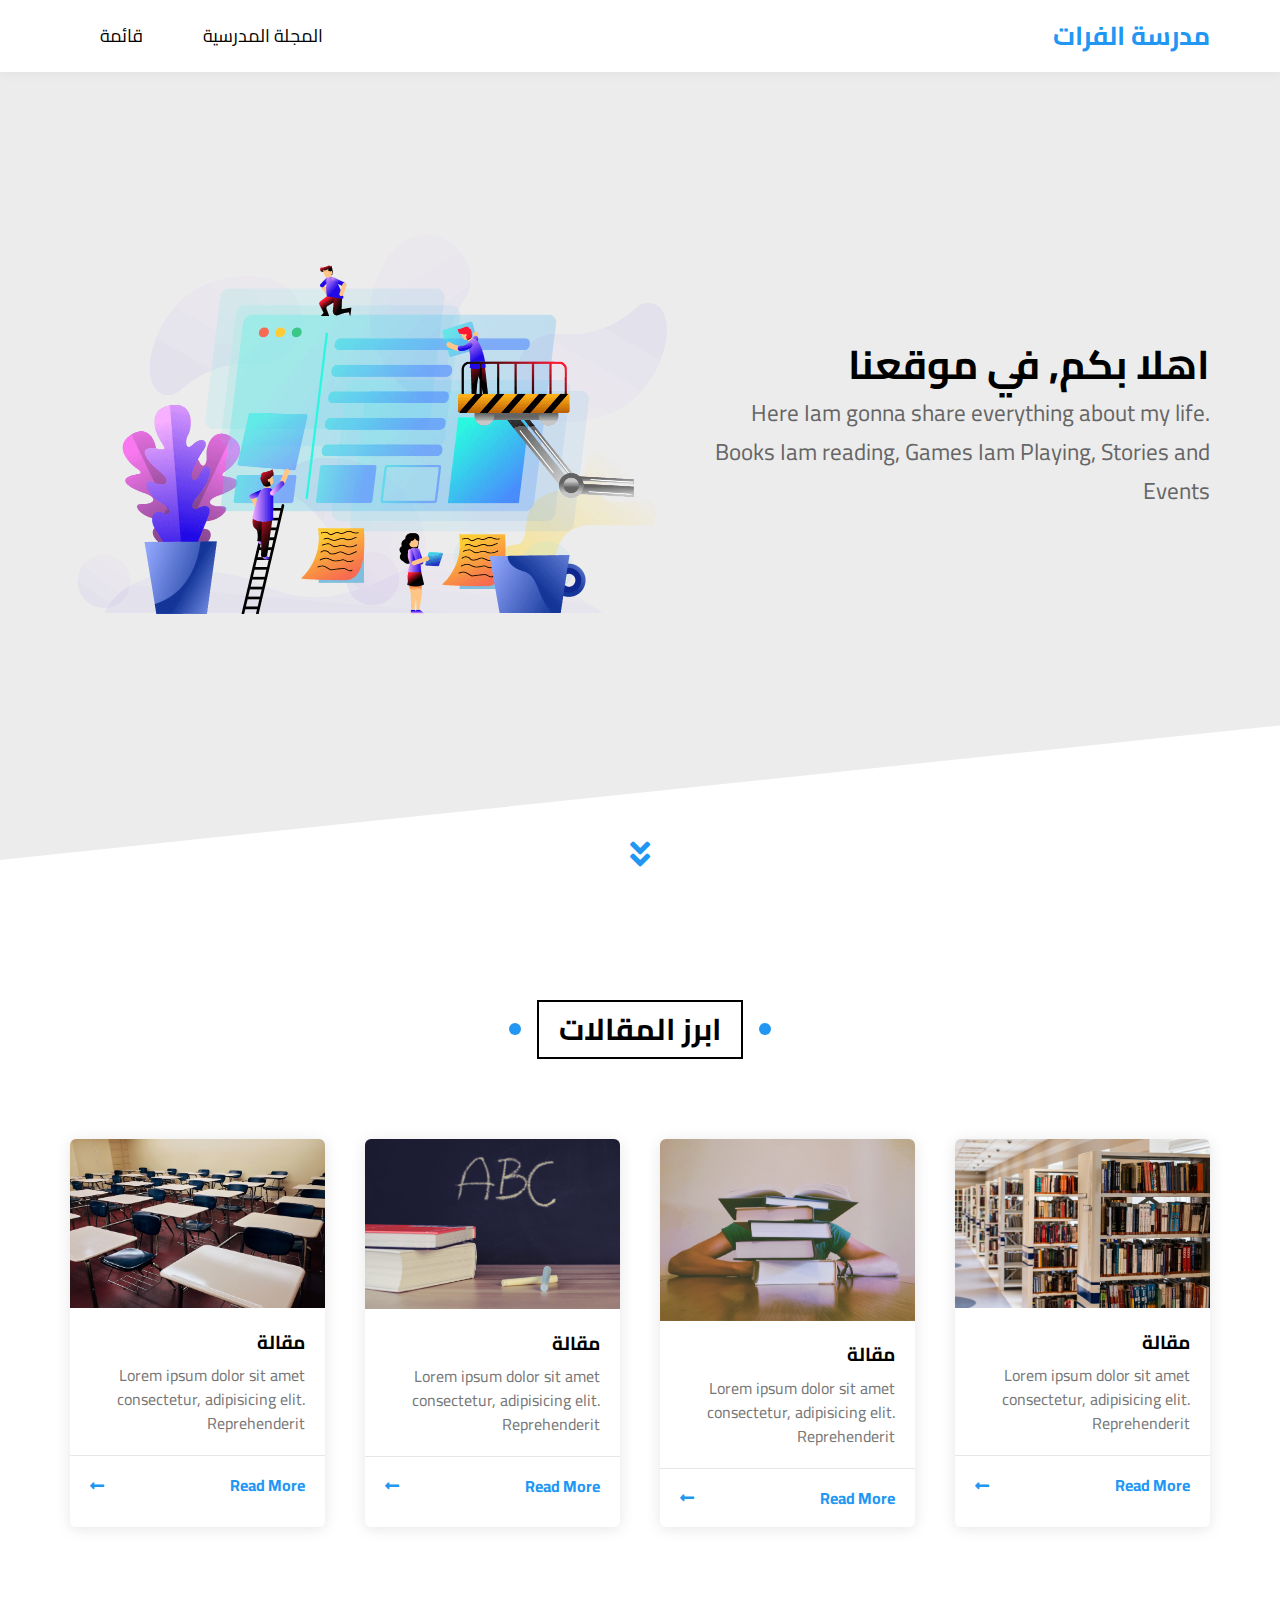
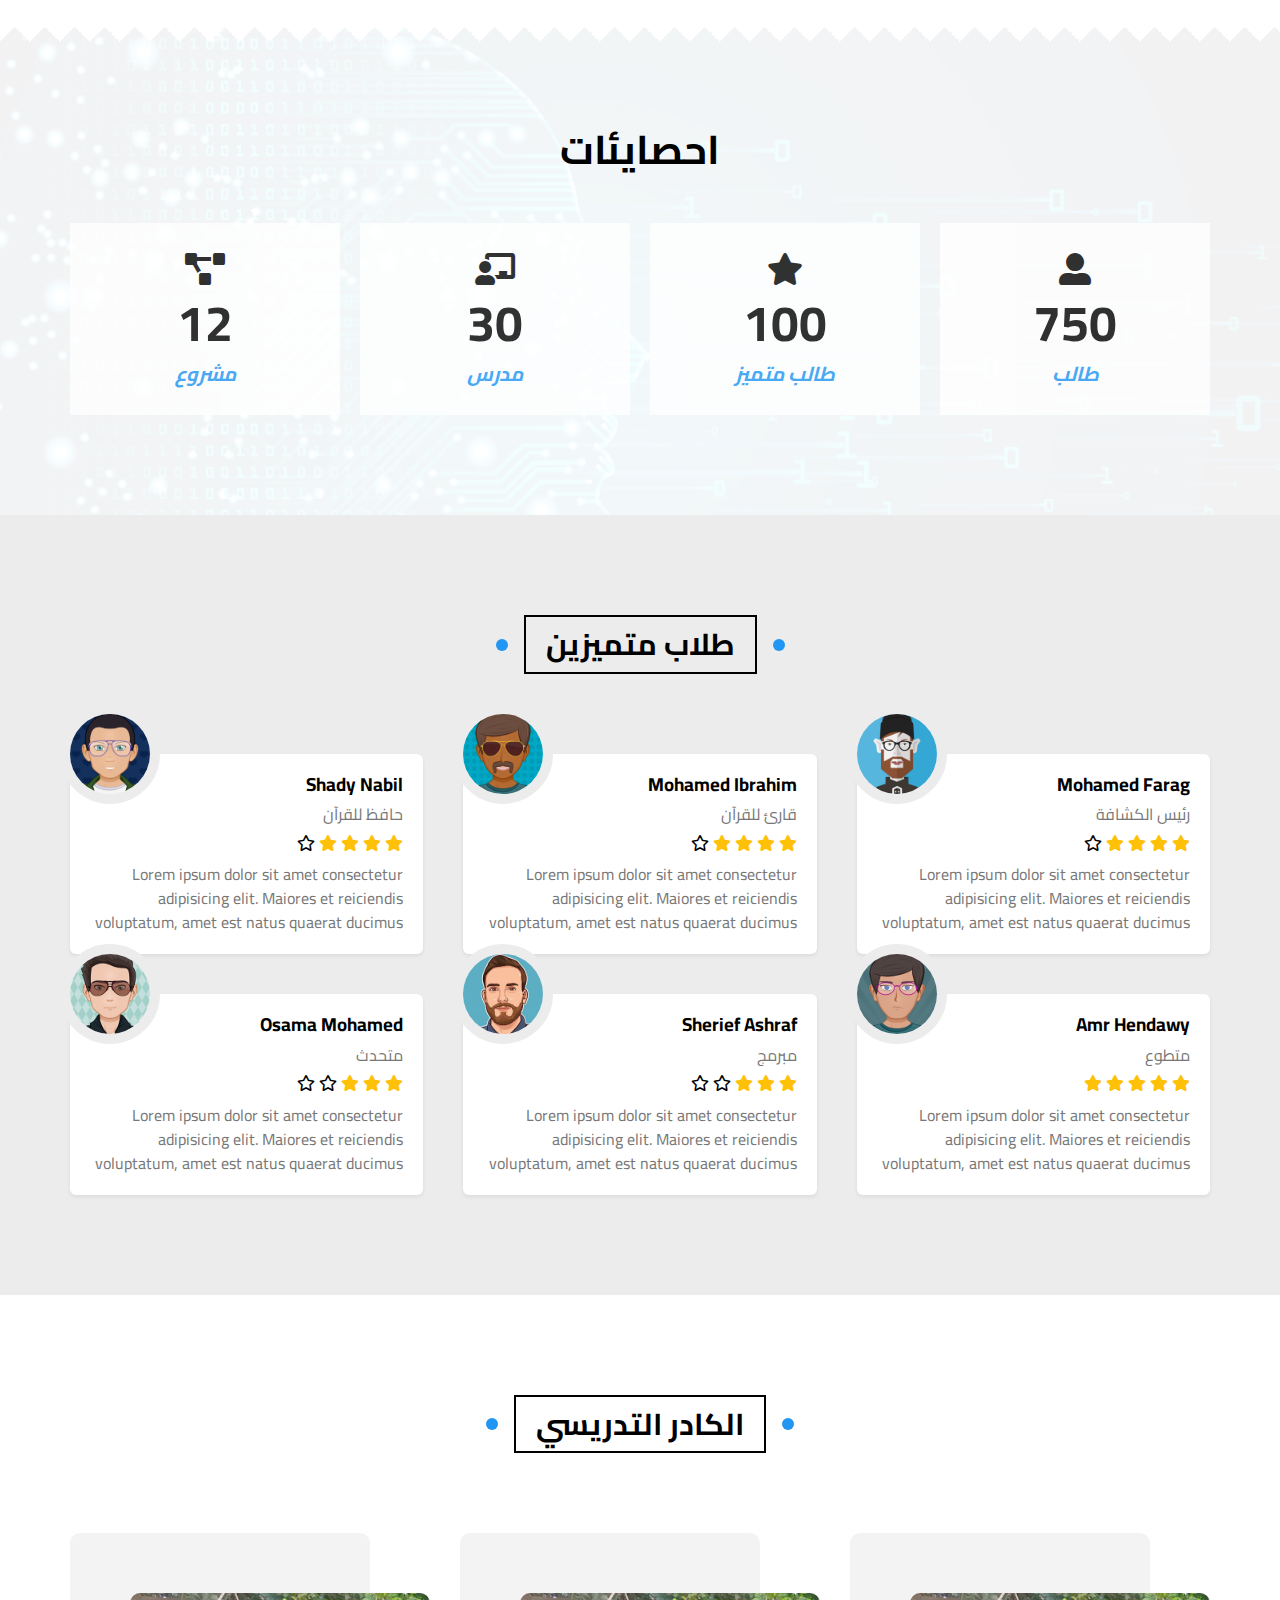
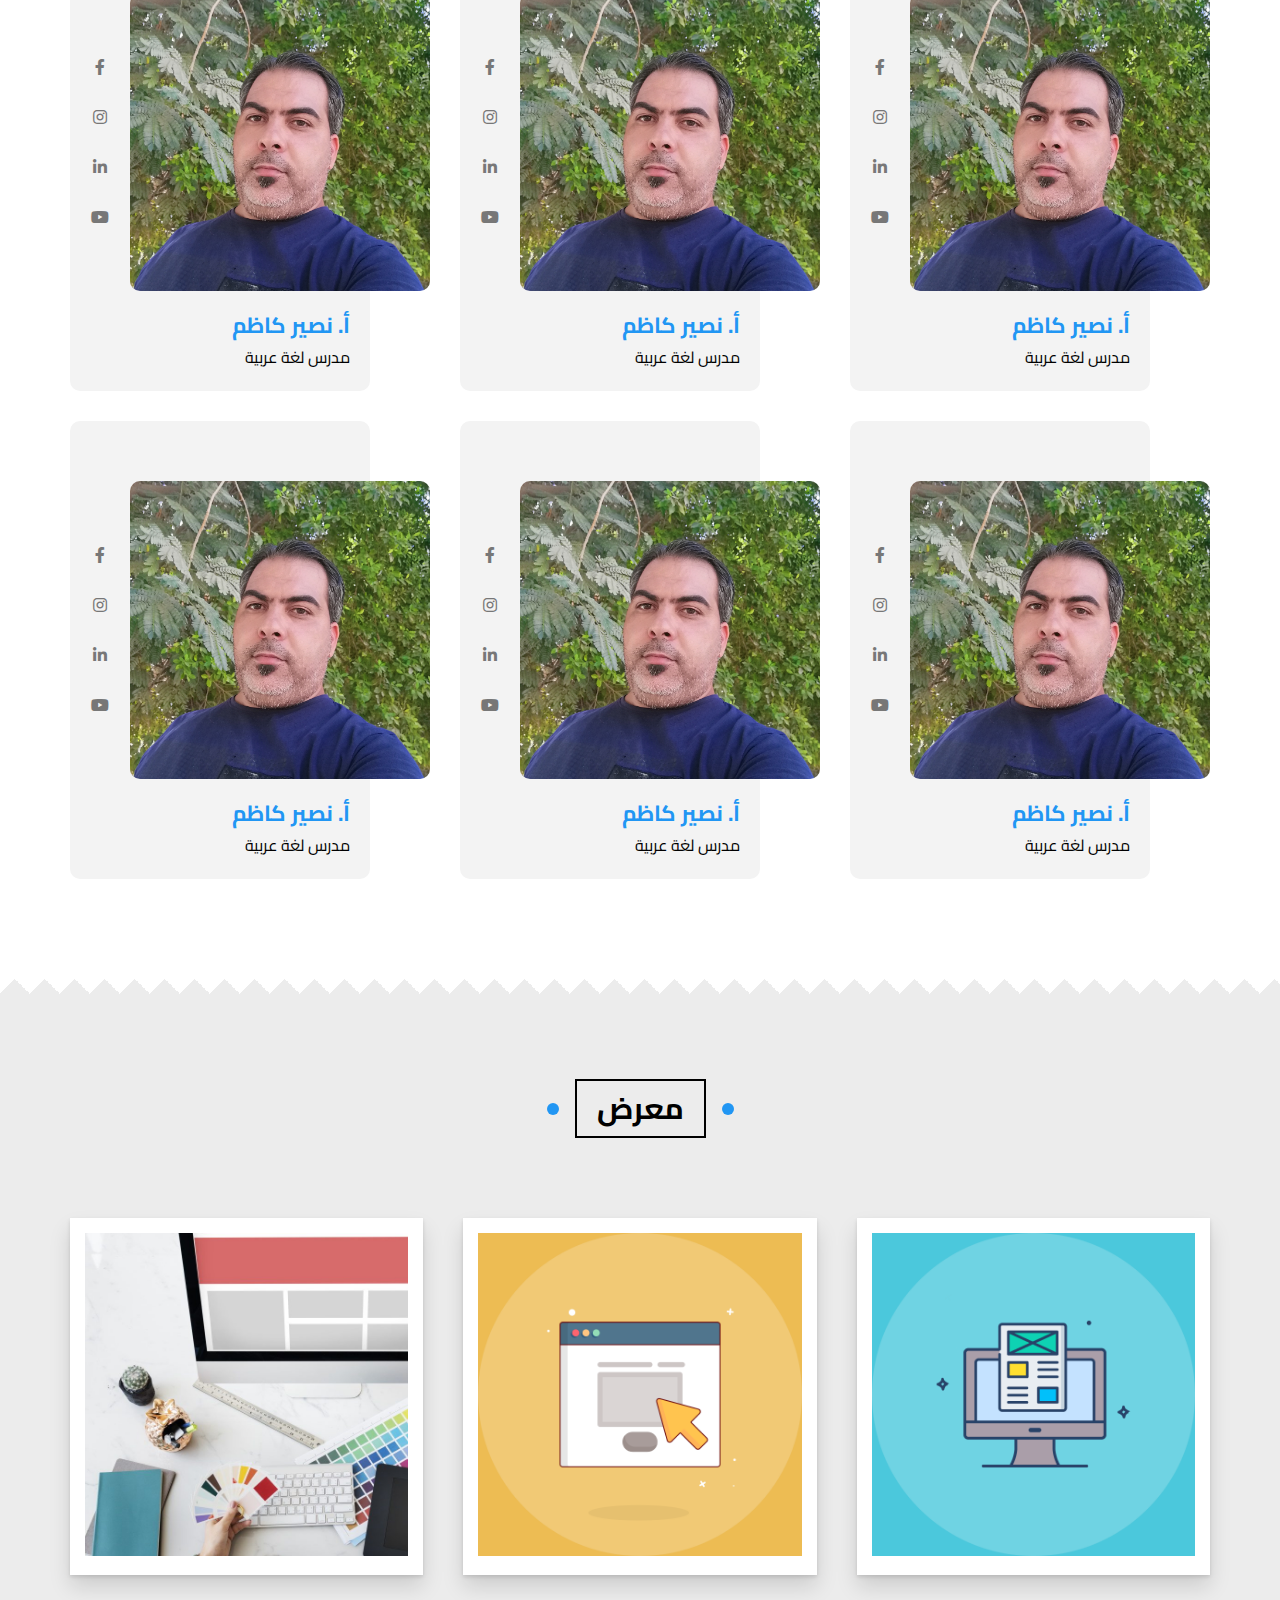
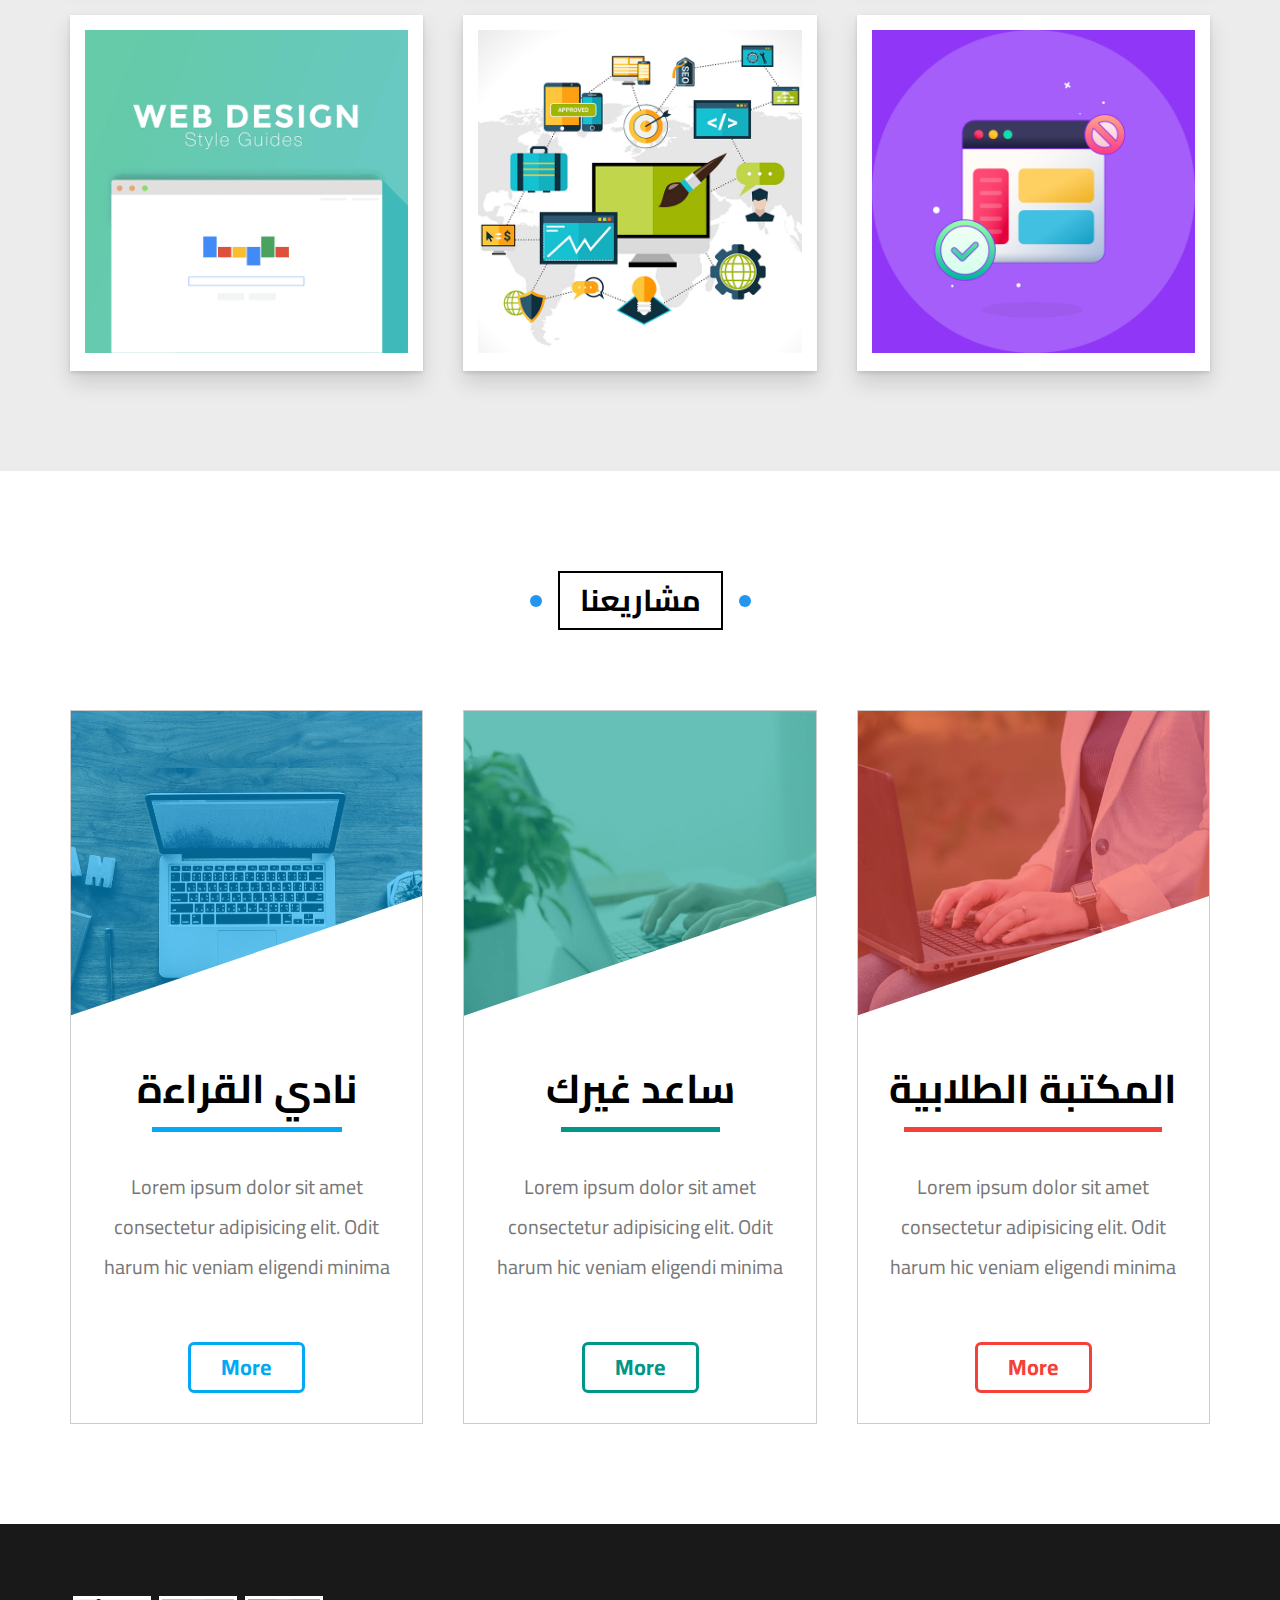
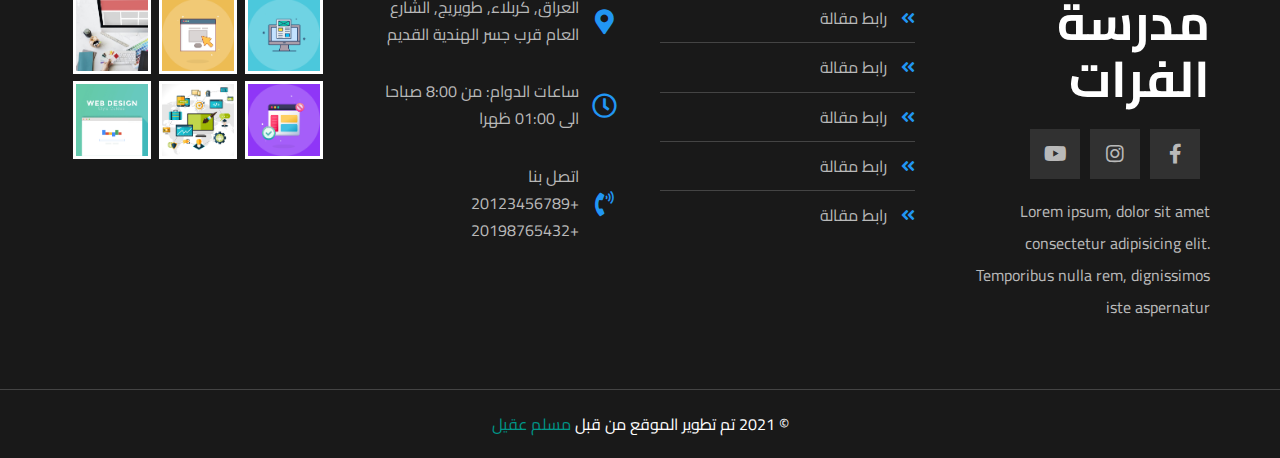
==== commit 0348db90: "Finish template" ====
--- a/index.html
+++ b/index.html
@@ -22,10 +22,10 @@
         <a class="logo" href="#">مدرسة الفرات</a>
         <ul class="main-nav">
           <li><a href="المجلة المدرسية/index.html">المجلة المدرسية</a></li>
-          <li><a href="مكتبة المدرسة/index.html">مكتبة المدرسة</a></li>
-          <li><a href="حول الموقع/index.html">حول الموقع</a></li>
+          <!-- <li><a href="مكتبة المدرسة/index.html">مكتبة المدرسة</a></li>
+          <li><a href="حول الموقع/index.html">حول الموقع</a></li> -->
           <li>
-            <a href="#">اخرى</a>
+            <a href="#">قائمة</a>
             <!-- Start Megamenu -->
             <div class="mega-menu">
               <div class="image">
@@ -39,10 +39,10 @@
                   <a href="#stats"><i class="far fa-chart-bar fa-fw"></i> احصائيات</a>
                 </li>
                 <li>
-                  <a href="#testimonials"><i class="far fa-user fa-fw"></i> افضل الطلاب</a>
+                  <a href="#testimonials"><i class="far fa-user fa-fw"></i> طلاب متميزين</a>
                 </li>
                 <li>
-                  <a href="#team"><i class="far fa-chalkboard-teacher fa-fw"></i> الكادر التدريسي</a>
+                  <a href="#team"><i class="fas fa-chalkboard-teacher fa-fw"></i> الكادر التدريسي</a>
                 </li>
               </ul>
               <ul class="links">
@@ -50,14 +50,14 @@
                   <a href="#features"><i class="far fa-clipboard fa-fw"></i> مشاريعنا</a>
                 </li>
                 <li>
+                  <a href="#gallery"><i class="far fa-clipboard fa-fw"></i> المعرض</a>
+                </li>
+                <!-- <li>
                   <a href="#services"><i class="far fa-building fa-fw"></i> ماذا نقدم</a>
                 </li>
                 <li>
-                  <a href="#gallery"><i class="far fa-clipboard fa-fw"></i> المعرض</a>
-                </li>
-                <li>
                   <a href="#programmer"><i class="far fa-website fa-fw"></i> حول الموقع</a>
-                </li>
+                </li> -->
               </ul>
             </div>
             <!-- End Megamenu -->
@@ -70,7 +70,7 @@
     <div class="landing">
       <div class="container">
         <div class="text">
-          <h1>Welcome, To Elzero World</h1>
+          <h1>اهلا بكم, في موقعنا</h1>
           <p>Here Iam gonna share everything about my life. Books Iam reading, Games Iam Playing, Stories and Events</p>
         </div>
         <div class="image">
@@ -130,50 +130,6 @@
             <i class="fas fa-long-arrow-alt-left"></i>
           </div>
         </div>
-        <div class="box">
-          <img src="imgs/cat-05.jpg" alt="" />
-          <div class="content">
-            <h3>مقالة</h3>
-            <p>Lorem ipsum dolor sit amet consectetur, adipisicing elit. Reprehenderit</p>
-          </div>
-          <div class="info">
-            <a href="">Read More</a>
-            <i class="fas fa-long-arrow-alt-left"></i>
-          </div>
-        </div>
-        <div class="box">
-          <img src="imgs/cat-06.jpg" alt="" />
-          <div class="content">
-            <h3>مقالة</h3>
-            <p>Lorem ipsum dolor sit amet consectetur, adipisicing elit. Reprehenderit</p>
-          </div>
-          <div class="info">
-            <a href="">Read More</a>
-            <i class="fas fa-long-arrow-alt-left"></i>
-          </div>
-        </div>
-        <div class="box">
-          <img src="imgs/cat-07.jpg" alt="" />
-          <div class="content">
-            <h3>مقالة</h3>
-            <p>Lorem ipsum dolor sit amet consectetur, adipisicing elit. Reprehenderit</p>
-          </div>
-          <div class="info">
-            <a href="">Read More</a>
-            <i class="fas fa-long-arrow-alt-left"></i>
-          </div>
-        </div>
-        <div class="box">
-          <img src="imgs/cat-08.jpg" alt="" />
-          <div class="content">
-            <h3>مقالة</h3>
-            <p>Lorem ipsum dolor sit amet consectetur, adipisicing elit. Reprehenderit</p>
-          </div>
-          <div class="info">
-            <a href="">Read More</a>
-            <i class="fas fa-long-arrow-alt-left"></i>
-          </div>
-        </div>
       </div>
     </div>
     <div class="spikes"></div>
@@ -207,12 +163,12 @@
     <!-- End Stats -->
     <!-- Start Testimonials -->
     <div class="testimonials" id="testimonials">
-      <h2 class="main-title">افضل الطلاب</h2>
+      <h2 class="main-title">طلاب متميزين</h2>
       <div class="container">
         <div class="box">
           <img src="imgs/avatar-01.png" alt="" />
           <h3>Mohamed Farag</h3>
-          <span class="title">طالب متميز</span>
+          <span class="title">رئيس الكشافة</span>
           <div class="rate">
             <i class="filled fas fa-star"></i>
             <i class="filled fas fa-star"></i>
@@ -228,7 +184,7 @@
         <div class="box">
           <img src="imgs/avatar-02.png" alt="" />
           <h3>Mohamed Ibrahim</h3>
-          <span class="title">طالب متميز</span>
+          <span class="title">قارئ للقرآن</span>
           <div class="rate">
             <i class="filled fas fa-star"></i>
             <i class="filled fas fa-star"></i>
@@ -244,7 +200,7 @@
         <div class="box">
           <img src="imgs/avatar-03.png" alt="" />
           <h3>Shady Nabil</h3>
-          <span class="title">طالب متميز</span>
+          <span class="title">حافظ للقرآن</span>
           <div class="rate">
             <i class="filled fas fa-star"></i>
             <i class="filled fas fa-star"></i>
@@ -260,7 +216,7 @@
         <div class="box">
           <img src="imgs/avatar-04.png" alt="" />
           <h3>Amr Hendawy</h3>
-          <span class="title">طالب متميز</span>
+          <span class="title">متطوع</span>
           <div class="rate">
             <i class="filled fas fa-star"></i>
             <i class="filled fas fa-star"></i>
@@ -276,7 +232,7 @@
         <div class="box">
           <img src="imgs/avatar-05.png" alt="" />
           <h3>Sherief Ashraf</h3>
-          <span class="title">طالب متميز</span>
+          <span class="title">مبرمج</span>
           <div class="rate">
             <i class="filled fas fa-star"></i>
             <i class="filled fas fa-star"></i>
@@ -292,7 +248,7 @@
         <div class="box">
           <img src="imgs/avatar-06.png" alt="" />
           <h3>Osama Mohamed</h3>
-          <span class="title">طالب متميز</span>
+          <span class="title">متحدث</span>
           <div class="rate">
             <i class="filled fas fa-star"></i>
             <i class="filled fas fa-star"></i>
@@ -331,8 +287,8 @@
             </div>
           </div>
           <div class="info">
-            <h3>أ. اسم المدرس</h3>
-            <p>المادة والصف</p>
+            <h3>أ. نصير كاظم</h3>
+            <p>مدرس لغة عربية</p>
           </div>
         </div>
         <div class="box">
@@ -354,8 +310,8 @@
             </div>
           </div>
           <div class="info">
-            <h3>أ. اسم المدرس</h3>
-            <p>المادة والصف</p>
+            <h3>أ. نصير كاظم</h3>
+            <p>مدرس لغة عربية</p>
           </div>
         </div>
         <div class="box">
@@ -377,8 +333,8 @@
             </div>
           </div>
           <div class="info">
-            <h3>أ. اسم المدرس</h3>
-            <p>المادة والصف</p>
+            <h3>أ. نصير كاظم</h3>
+            <p>مدرس لغة عربية</p>
           </div>
         </div>
         <div class="box">
@@ -400,8 +356,8 @@
             </div>
           </div>
           <div class="info">
-            <h3>أ. اسم المدرس</h3>
-            <p>المادة والصف</p>
+            <h3>أ. نصير كاظم</h3>
+            <p>مدرس لغة عربية</p>
           </div>
         </div>
         <div class="box">
@@ -423,54 +379,8 @@
             </div>
           </div>
           <div class="info">
-            <h3>أ. اسم المدرس</h3>
-            <p>المادة والصف</p>
-          </div>
-        </div>
-        <div class="box">
-          <div class="data">
-            <img src="imgs/team-06.png" alt="" />
-            <div class="social">
-              <a href="#">
-                <i class="fab fa-facebook-f"></i>
-              </a>
-              <a href="#">
-                <i class="fab fa-instagram"></i>
-              </a>
-              <a href="#">
-                <i class="fab fa-linkedin-in"></i>
-              </a>
-              <a href="#">
-                <i class="fab fa-youtube"></i>
-              </a>
-            </div>
-          </div>
-          <div class="info">
-            <h3>أ. اسم المدرس</h3>
-            <p>المادة والصف</p>
-          </div>
-        </div>
-        <div class="box">
-          <div class="data">
-            <img src="imgs/team-07.jpg" alt="" />
-            <div class="social">
-              <a href="#">
-                <i class="fab fa-facebook-f"></i>
-              </a>
-              <a href="#">
-                <i class="fab fa-instagram"></i>
-              </a>
-              <a href="#">
-                <i class="fab fa-linkedin-in"></i>
-              </a>
-              <a href="#">
-                <i class="fab fa-youtube"></i>
-              </a>
-            </div>
-          </div>
-          <div class="info">
-            <h3>أ. اسم المدرس</h3>
-            <p>المادة والصف</p>
+            <h3>أ. نصير كاظم</h3>
+            <p>مدرس لغة عربية</p>
           </div>
         </div>
         <div class="box">
@@ -492,8 +402,8 @@
             </div>
           </div>
           <div class="info">
-            <h3>أ. اسم المدرس</h3>
-            <p>المادة والصف</p>
+            <h3>أ. نصير كاظم</h3>
+            <p>مدرس لغة عربية</p>
           </div>
         </div>
       </div>
@@ -501,7 +411,7 @@
     <div class="spikes"></div>
     <!-- End Team -->
     <!-- Start Work Steps -->
-    <div class="work-steps" id="work-steps">
+    <!-- <div class="work-steps" id="work-steps">
       <h2 class="main-title">ماذا نقدم؟</h2>
       <div class="container">
         <img src="imgs/work-steps.png" alt="" class="image" />
@@ -538,7 +448,7 @@
           </div>
         </div>
       </div>
-    </div>
+    </div> -->
     <!-- End Work Steps -->
         <!-- Start Gallery -->
         <div class="gallery" id="gallery">
@@ -595,7 +505,7 @@
             </div>
             <div class="box passion">
               <div class="img-holder"><img src="imgs/features-03.jpg" alt="" /></div>
-              <h2>نادي الانجليزي</h2>
+              <h2>نادي القراءة</h2>
               <p>Lorem ipsum dolor sit amet consectetur adipisicing elit. Odit harum hic veniam eligendi minima</p>
               <a href="#">More</a>
             </div>
@@ -657,11 +567,11 @@
         </div>
         <div class="box">
           <ul class="links">
-            <li><a href="#"> رابط</a></li>
-            <li><a href="#"> رابط</a></li>
-            <li><a href="#"> رابط</a></li>
-            <li><a href="#"> رابط</a></li>
-            <li><a href="#"> رابط</a></li>
+            <li><a href="#"> رابط مقالة</a></li>
+            <li><a href="#"> رابط مقالة</a></li>
+            <li><a href="#"> رابط مقالة</a></li>
+            <li><a href="#"> رابط مقالة</a></li>
+            <li><a href="#"> رابط مقالة</a></li>
           </ul>
         </div>
         <div class="box">
@@ -671,7 +581,7 @@
           </div>
           <div class="line">
             <i class="far fa-clock fa-fw"></i>
-            <div class="info">ساعات العمل: من 8:00 صباحا الى 01:00 ظهرا</div>
+            <div class="info">ساعات الدوام: من 8:00 صباحا الى 01:00 ظهرا</div>
           </div>
           <div class="line">
             <i class="fas fa-phone-volume fa-fw"></i>
@@ -691,7 +601,7 @@
           <img src="imgs/gallery-06.png" alt="" />
         </div>
       </div>
-      <p class="copyright">&copy; 2021 جميع الحقوق محفوظة <span>مسلم عقيل</span></p>
+      <p class="copyright">&copy; 2021 تم تطوير الموقع من قبل <span>مسلم عقيل</span></p>
     </div>
     <!-- End Footer -->
   </body>
--- a/css/alfurat.css
+++ b/css/alfurat.css
@@ -123,10 +123,10 @@
     left: 0;
   }
   ::-webkit-scrollbar {
-    width: 15px;
+    width: 10px;
   }
   div::-webkit-scrollbar {
-    width: 10px;
+    width: 5px;
   }
   ::-webkit-scrollbar-track {
     background-color: #f6f6f6;
